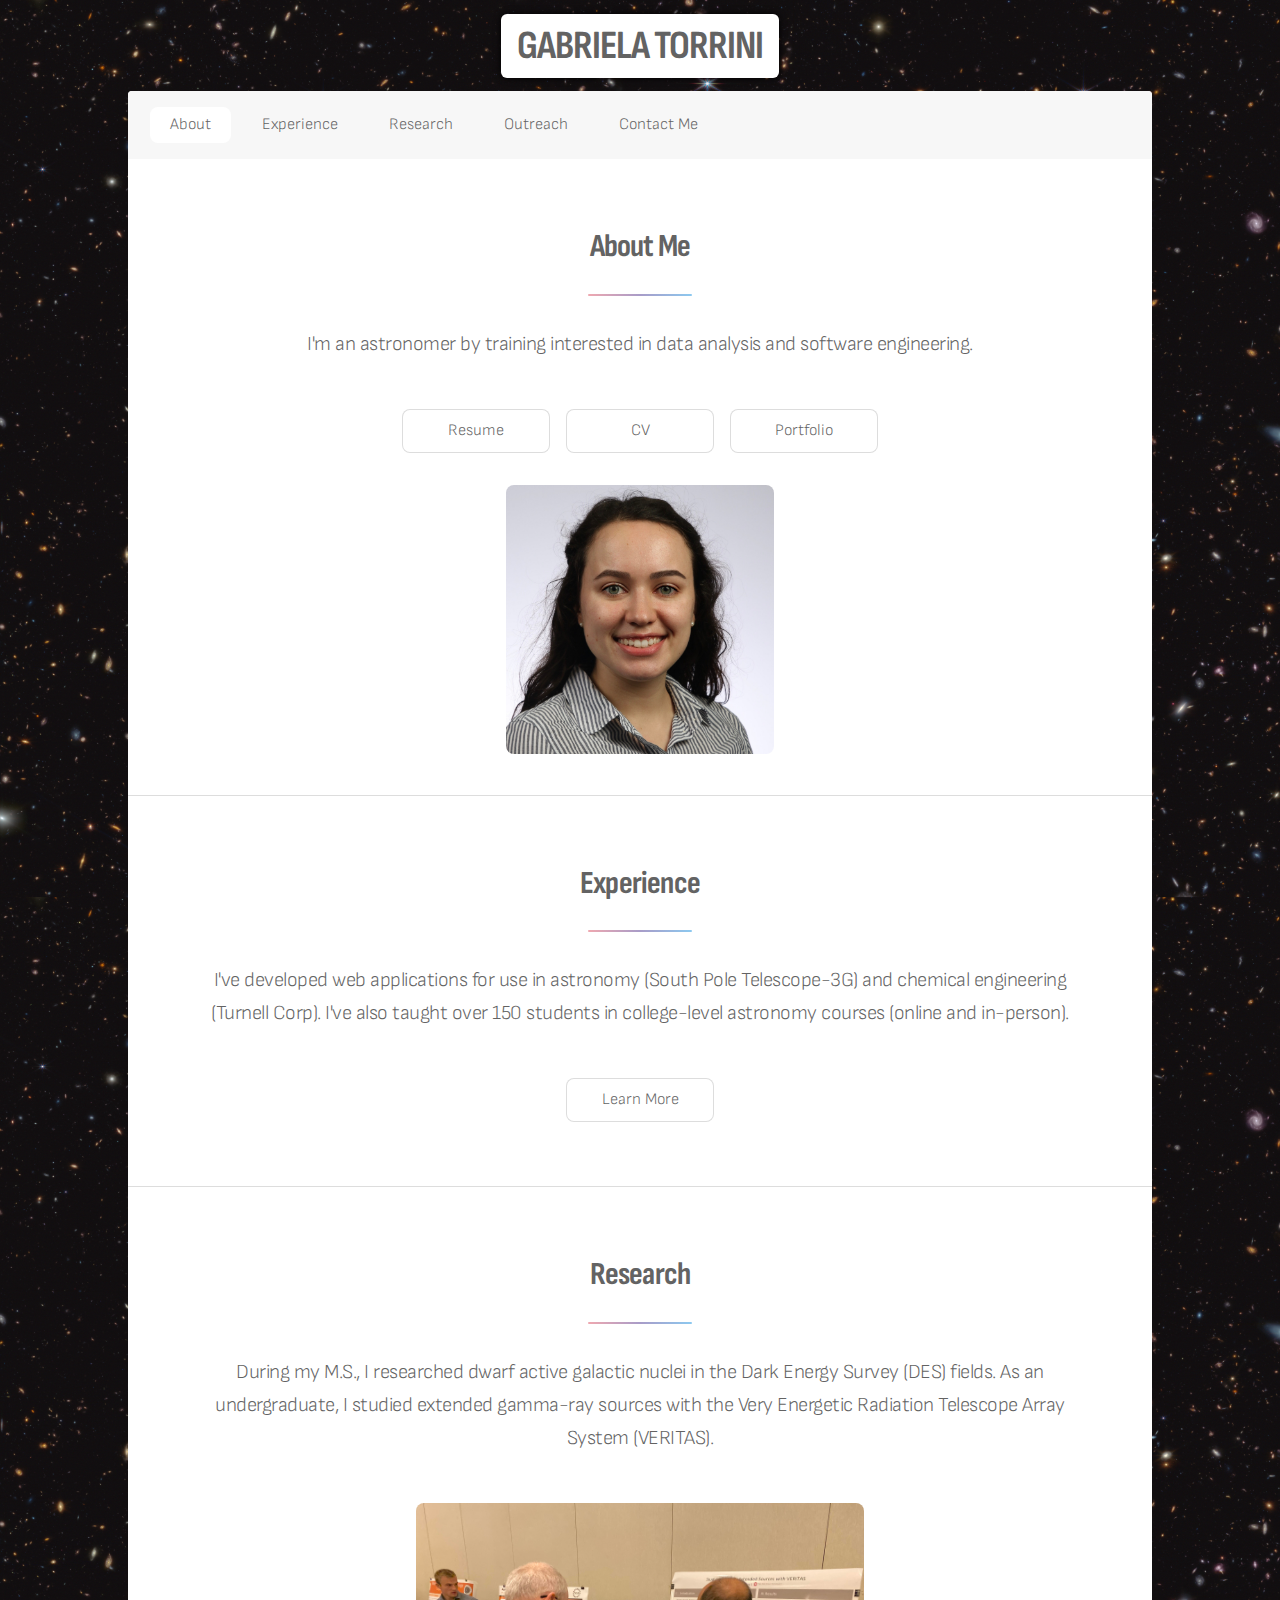
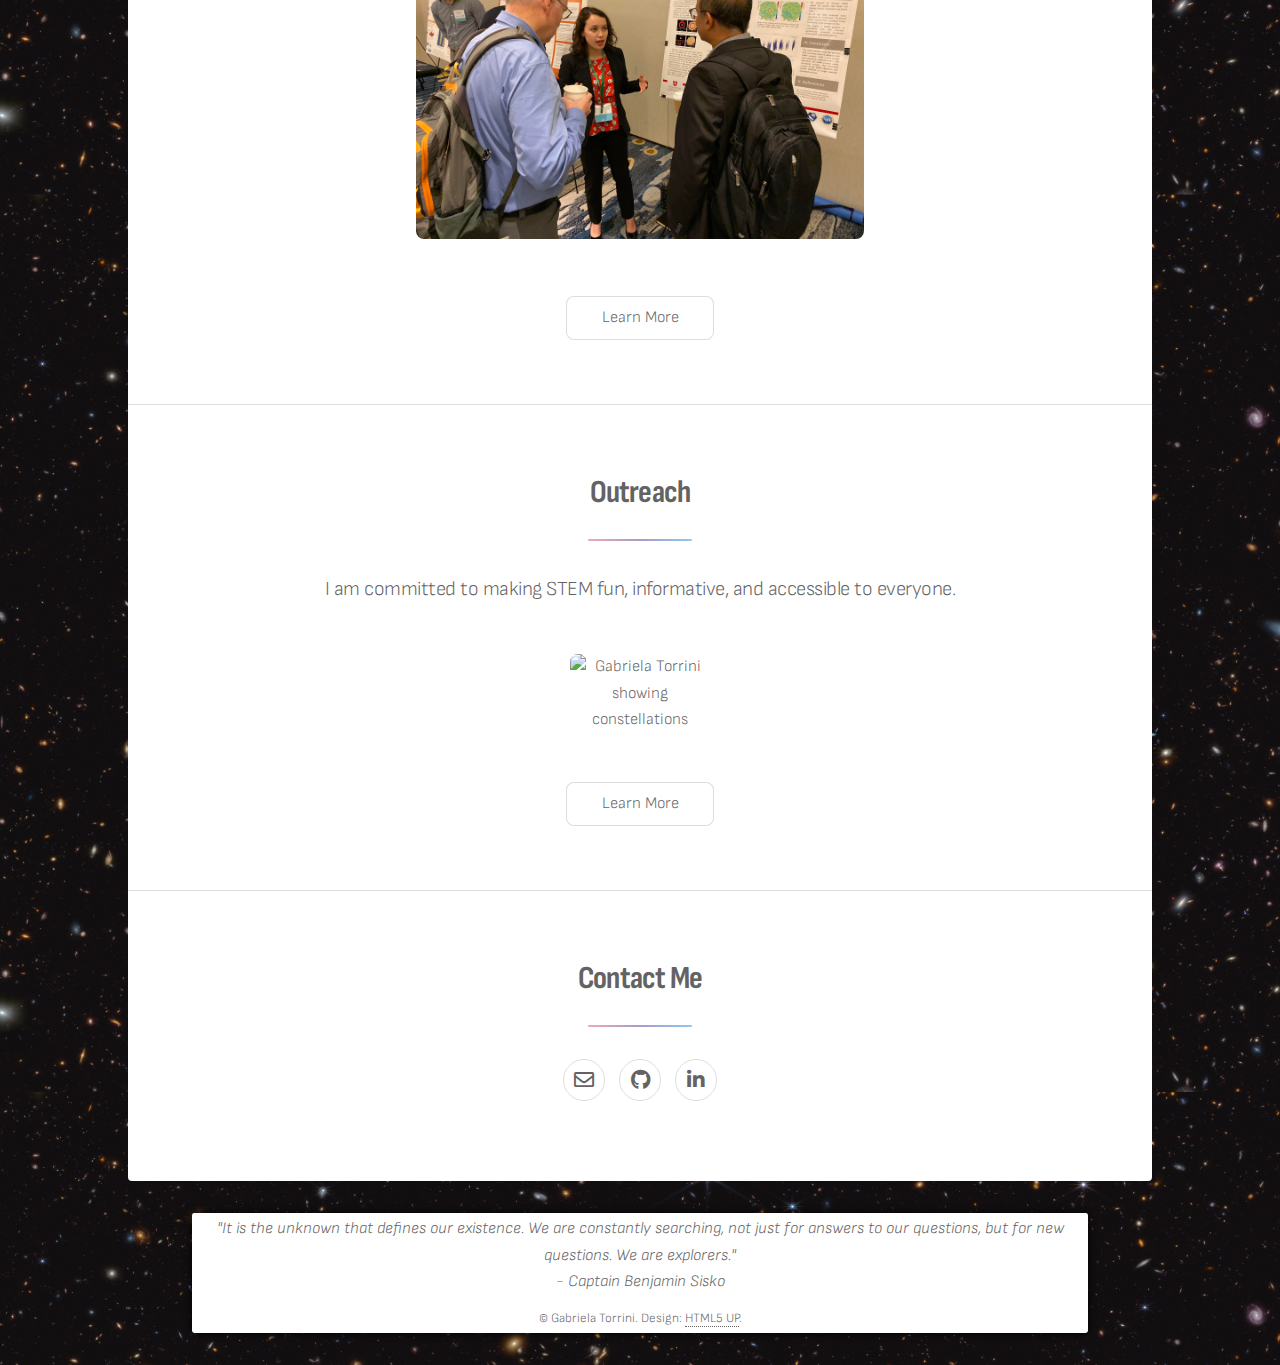
==== index.html @ bab96724 "Fixed page titles" ====
<!DOCTYPE HTML>
<!--
	Stellar by HTML5 UP
	html5up.net | @ajlkn
	Free for personal and commercial use under the CCA 3.0 license (html5up.net/license)
-->
<html>
	<head>
		<title>Gabriela Torrini | Personal Website</title>
		<meta charset="utf-8" />
		<meta lang="en-us" />
		<meta name="viewport" content="width=device-width, initial-scale=1, user-scalable=no" />
		<meta name="description" content="Gabriela Torrini is an astronomer and software developer." />
		<meta property="og:title" content="Gabriela Torrini | Personal Website" />
		<meta property="og:image" content="assets/images/jwst-dfs.png" />
		<meta property="og:description" content="Astronomy & Software Development" />
		<link rel="stylesheet" href="assets/css/main.css" />
		<noscript><link rel="stylesheet" href="assets/css/noscript.css" /></noscript>
		<script src="ResponsiveMenu.js" defer></script>
	</head>
	<body class="is-preload">

		<!-- Wrapper -->
			<div id="wrapper">

				<!-- Header -->
					<header id="header">
						<h1 class="contrast-text"><span class="contrast-box">GABRIELA TORRINI</span></h1>
					</header>

				<!-- Nav -->
					<nav id="nav">
						<ul class="topnav">
							<li><a href="#about" class="active">About</a></li>
							<li><a href="#experience">Experience</a></li>
							<li><a href="#research">Research</a></li>
							<li><a href="#outreach">Outreach</a></li>
							<li><a href="#contact">Contact Me</a></li>
							<li class="icon"><a id="menu-link" href="javascript:void(0);" class="fa fa-bars"></a></li>
						</ul>
					</nav>

				<!-- Main -->
					<div id="main">

						<!-- About -->
							<section id="about" class="main special">
								<!--<div class="spotlight">
									<div class="content">-->
										<header class="major">
											<h2>About Me</h2>
											<p>I'm an astronomer by training interested in data analysis and software engineering.</p>
										</header>
									<!--</div>
								</div>-->
										<ul class="actions special">
											<li><a href="Torrini_Resume.pdf" class="button">Resume</a></li>
											<li><a href="Torrini_CV.pdf" class="button">CV</a></li>
											<li><a href="https://github.com/gtorrini/portfolio" class="button">Portfolio</a></li>
										</ul>
										<span class="image"><img src="images/profile.jpg" style="max-width:30%; height:auto; margin:auto;" alt="Gabriela Torrini headshot" /></span>
							</section>

						<!-- Experience Section -->
							<section id="experience" class="main special">
								<header class="major">
									<h2>Experience</h2>
									<p>I've developed web applications for use in astronomy (South Pole Telescope-3G) and chemical engineering (Turnell Corp). I've also taught over 150 students in college-level astronomy courses (online and in-person). </p>
								</header>
								<footer class="major">
									<ul class="actions special">
										<li><a href="experience.html" class="button">Learn More</a></li>
									</ul>
								</footer>
							</section>

						<!-- Research Section -->
							<section id="research" class="main special">
								<header class="major">
									<h2>Research</h2>
									<p> During my M.S., I researched dwarf active galactic nuclei in the Dark Energy Survey (DES) fields. As an undergraduate, I studied extended gamma-ray sources with the Very Energetic Radiation Telescope Array System (VERITAS).  </p>
								</header>
								<span class="image"><img src="images/cur-talking.jpg" style="max-width:50%; height:auto; margin:auto;" alt="Gabriela Torrini presenting research" /></span>
								<footer class="major">
									<ul class="actions special">
										<li><a href="research.html" class="button">Learn More</a></li>
									</ul>
								</footer>
							</section>

						<!-- Outreach -->
							<section id="outreach" class="main special">
								<header class="major">
									<h2>Outreach</h2>
									<p>I am committed to making STEM fun, informative, and accessible to everyone.</p>
								</header>
								<span class="image"><img src="images/astro-society.jpg" style="max-width:50%; height:auto; margin:auto;" alt="Gabriela Torrini showing constellations" /></span>
								<footer class="major">
									<ul class="actions special">
										<li><a href="outreach.html" class="button">Learn More</a></li>
									</ul>
								</footer>
							</section>

						<!-- Contact -->
							<section id="contact" class="main special">
								<header class="major">
									<h2>Contact Me</h2>
									<ul class="icons">
										<li><a href="mailto:gabriela.torrini@outlook.com" class="icon fa-regular fa-envelope alt"></a></li>
										<li><a href="https://github.com/gtorrini" class="icon brands fa-github alt"><span class="label">GitHub</span></a></li>
										<li><a href="https://www.linkedin.com/in/gabriela-torrini-9a2ab7235/" class="icon brands fa-linkedin-in alt"><span class="label">LinkedIn</span></a></li>
									</ul>
								</header>
							</section>

					</div>

				<!-- Footer -->
					<footer id="footer">
						<div class="align-center contrast-box">
							<p class="contrast-text"><i>"It is the unknown that defines our existence. We are constantly searching, not just for answers to our questions, but for new questions. We are explorers." <br /> - Captain Benjamin Sisko</i></p>
							<p class="copyright contrast-text">&copy; Gabriela Torrini. Design: <a href="https://html5up.net">HTML5 UP</a>.</p>
						</div>
					</footer>

			</div>

		<!-- Scripts -->
			<script src="assets/js/jquery.min.js"></script>
			<script src="assets/js/jquery.scrollex.min.js"></script>
			<script src="assets/js/jquery.scrolly.min.js"></script>
			<script src="assets/js/browser.min.js"></script>
			<script src="assets/js/breakpoints.min.js"></script>
			<script src="assets/js/util.js"></script>
			<script src="assets/js/main.js"></script>

	</body>
</html>
---- assets/css/main.css ----
@import url(fontawesome-all.min.css);
@import 'https://fonts.googleapis.com/css?family=Sofia+Sans:300,400';
@import 'https://fonts.googleapis.com/css?family=Sofia+Sans+Condensed:300,400';
/*
	Stellar by HTML5 UP
	html5up.net | @ajlkn
	Free for personal and commercial use under the CCA 3.0 license (html5up.net/license)
*/
html, body, div, span, applet, object, iframe, h1, h2, h3, h4, h5, h6, p, blockquote, pre, a, abbr, acronym, address, big, cite, code, del, dfn, em, img, ins, kbd, q, s, samp, small, strike, strong, sub, sup, tt, var, b, u, i, center, dl, dt, dd, ol, ul, li, fieldset, form, label, legend, table, caption, tbody, tfoot, thead, tr, th, td, article, aside, canvas, details, embed, figure, figcaption, footer, header, hgroup, menu, nav, output, ruby, section, summary, time, mark, audio, video {
	margin: 0;
	padding: 0;
	border: 0;
	font-size: 100%;
	font: inherit;
	vertical-align: baseline;}

article, aside, details, figcaption, figure,
footer, header, hgroup, menu, nav, section {
	display: block;}

body {
	line-height: 1;
}

html, body {
	height: 100%;
	display: flex;
	flex-direction: column;
}

footer {
	display: flex;
	flex-direction: column;
	flex-grow: 2;
	justify-content: flex-end;
}

ol, ul {
	list-style: none;
}

blockquote, q {
	quotes: none;
}

	blockquote:before, blockquote:after, q:before, q:after {
		content: '';
		content: none;
	}

table {
	border-collapse: collapse;
	border-spacing: 0;
}

body {
	-webkit-text-size-adjust: none;
}

br {
	display: block !important;
}

mark {
	background-color: transparent;
	color: inherit;
}

input::-moz-focus-inner {
	border: 0;
	padding: 0;
}

input, select, textarea {
	-moz-appearance: none;
	-webkit-appearance: none;
	-ms-appearance: none;
	appearance: none;
}

/* Basic */

	@-ms-viewport {
		width: device-width;
	}

	body {
		-ms-overflow-style: scrollbar;
	}

	@media screen and (max-width: 480px) {

		html, body {
			min-width: 320px;
		}

	}

	html {
		box-sizing: border-box;
	}

	*, *:before, *:after {
		box-sizing: inherit;
	}

body {
	/*		background-color: #935d8c;*/
	/*		background-image: url("images/overlay.png"), -moz-linear-gradient(45deg, #e37682 15%, #5f4d93 85%);
		background-image: url("images/overlay.png"), -webkit-linear-gradient(45deg, #e37682 15%, #5f4d93 85%);
		background-image: url("images/overlay.png"), -ms-linear-gradient(45deg, #e37682 15%, #5f4d93 85%);
		background-image: url("images/overlay.png"), linear-gradient(45deg, #e37682 15%, #5f4d93 85%);*/
/*	background-image: url("https://stsci-opo.org/STScI-01H1Q2DKR7FRQAMDGBGCDAMSPX.png");*/
	background-image: url("images/jwst-dfs.png");
	background-size: 100%;
}

		body.is-preload *, body.is-preload *:before, body.is-preload *:after {
			-moz-animation: none !important;
			-webkit-animation: none !important;
			-ms-animation: none !important;
			animation: none !important;
			-moz-transition: none !important;
			-webkit-transition: none !important;
			-ms-transition: none !important;
			transition: none !important;
		}

/* Type */

	body {
		background-color: #000000;
		color: rgba(255, 255, 255, 0.65);
	}

	body, input, select, textarea {
		font-family: "Sofia Sans", Helvetica, sans-serif;
		font-size: 17pt;
		font-weight: 300;
		line-height: 1.65;
	}

	figcaption {
		font-size: 14pt;
	}

		@media screen and (max-width: 1680px) {

			body, input, select, textarea {
				font-size: 14pt;
			}

			figcaption {
				font-size: 11pt;
			}

		}

		@media screen and (max-width: 1280px) {

			body, input, select, textarea {
				font-size: 12pt;
			}

			figcaption {
				font-size: 9pt;
			}

		}

		@media screen and (max-width: 360px) {

			body, input, select, textarea {
				font-size: 11pt;
			}

			figcaption {
				font-size: 8pt;
			}
		}

	a {
		-moz-transition: color 0.2s ease, border-bottom 0.2s ease;
		-webkit-transition: color 0.2s ease, border-bottom 0.2s ease;
		-ms-transition: color 0.2s ease, border-bottom 0.2s ease;
		transition: color 0.2s ease, border-bottom 0.2s ease;
		text-decoration: none;
		border-bottom: dotted 1px;
		color: inherit;
	}

		a:hover {
			border-bottom-color: transparent;
		}

	strong, b {
		font-weight: 400;
	}

	em, i {
		font-style: italic;
	}

	p {
		margin: 0 0 2em 0;
	}

		p.blurb {
			text-align: justify;
		}

		p.content {
			-moz-columns: 20em 2;
			-webkit-columns: 20em 2;
			-ms-columns: 20em 2;
			columns: 20em 2;
			-moz-column-gap: 2em;
			-webkit-column-gap: 2em;
			-ms-column-gap: 2em;
			column-gap: 2em;
			text-align: justify;
		}

	h1, h2, h3, h4, h5, h6 {
		font-weight: bold;
		line-height: 1.5;
		margin: 0 0 0.7em 0;
		letter-spacing: -0.025em;
		font-family: 'Sofia Sans Condensed', Helvetica, sans-serif;
	}

		h1 a, h2 a, h3 a, h4 a, h5 a, h6 a {
			color: inherit;
			text-decoration: none;
		}

	h1 {
		font-size: 2.5em;
		line-height: 1.2;
	}

	h2 {
		font-size: 1.5em;
	}

	h3 {
		font-size: 1.25em;
	}

	h4 {
		font-size: 1.1em;
	}

	h5 {
		font-size: 0.9em;
	}

	h6 {
		font-size: 0.7em;
	}

	@media screen and (max-width: 736px) {

		h1 {
			font-size: 2em;
		}

	}

	sub {
		font-size: 0.8em;
		position: relative;
		top: 0.5em;
	}

	sup {
		font-size: 0.8em;
		position: relative;
		top: -0.5em;
	}

	blockquote {
		border-left: solid 4px;
		font-style: italic;
		margin: 0 0 2em 0;
		padding: 0.5em 0 0.5em 2em;
	}

	code {
		border-radius: 8px;
		border: solid 1px;
		font-family: "Courier New", monospace;
		font-size: 0.9em;
		margin: 0 0.25em;
		padding: 0.25em 0.65em;
	}

	pre {
		-webkit-overflow-scrolling: touch;
		font-family: "Courier New", monospace;
		font-size: 0.9em;
		margin: 0 0 2em 0;
	}

		pre code {
			display: block;
			line-height: 1.75;
			padding: 1em 1.5em;
			overflow-x: auto;
		}

	hr {
		border: 0;
		border-bottom: solid 1px;
		margin: 2em 0;
	}

		hr.major {
			margin: 3em 0;
		}

	.align-left {
		text-align: left;
	}

	.align-center {
		text-align: center;
	}

	.align-right {
		text-align: right;
	}

	input, select, textarea {
		color: #ffffff;
	}

	a:hover {
		color: black;
	}

	strong, b {
		color: #ffffff;
	}

/*	h1, h2, h3, h4, h5, h6 {
		color: #ffffff;
	}*/

	blockquote {
		border-left-color: rgba(255, 255, 255, 0.35);
	}

	code {
		background: rgba(255, 255, 255, 0.075);
		border-color: rgba(255, 255, 255, 0.35);
	}

	hr {
		border-bottom-color: rgba(255, 255, 255, 0.35);
	}

.contrast-text {
/*	font-weight: bolder;*/
	color: #636363;
	margin: 0;
}

.contrast-box {
	background-color: #FFFFFF;
	box-shadow: 0px 0px 7px black;
	box-sizing: border-box;
	border-radius: 0.15em;
	padding-left: 0.4em;
	padding-top: 0.2em;
	padding-right: 0.4em;
	padding-bottom: 0.2em;
}

/* Row */

	.row {
		display: flex;
		flex-wrap: wrap;
		box-sizing: border-box;
		align-items: stretch;
	}

		.row > * {
			box-sizing: border-box;
		}

		.row.gtr-uniform > * > :last-child {
			margin-bottom: 0;
		}

		.row.aln-left {
			justify-content: flex-start;
		}

		.row.aln-center {
			justify-content: center;
		}

		.row.aln-right {
			justify-content: flex-end;
		}

		.row.aln-top {
			align-items: flex-start;
		}

		.row.aln-middle {
			align-items: center;
		}

		.row.aln-bottom {
			align-items: flex-end;
		}

		.row > .imp {
			order: -1;
		}

		.row > .col-1 {
			width: 8.33333%;
		}

		.row > .off-1 {
			margin-left: 8.33333%;
		}

		.row > .col-2 {
			width: 16.66667%;
		}

		.row > .off-2 {
			margin-left: 16.66667%;
		}

		.row > .col-3 {
			width: 25%;
		}

		.row > .off-3 {
			margin-left: 25%;
		}

		.row > .col-4 {
			width: 33.33333%;
		}

		.row > .off-4 {
			margin-left: 33.33333%;
		}

		.row > .col-5 {
			width: 41.66667%;
		}

		.row > .off-5 {
			margin-left: 41.66667%;
		}

		.row > .col-6 {
			width: 50%;
		}

		.row > .off-6 {
			margin-left: 50%;
		}

		.row > .col-7 {
			width: 58.33333%;
		}

		.row > .off-7 {
			margin-left: 58.33333%;
		}

		.row > .col-8 {
			width: 66.66667%;
		}

		.row > .off-8 {
			margin-left: 66.66667%;
		}

		.row > .col-9 {
			width: 75%;
		}

		.row > .off-9 {
			margin-left: 75%;
		}

		.row > .col-10 {
			width: 83.33333%;
		}

		.row > .off-10 {
			margin-left: 83.33333%;
		}

		.row > .col-11 {
			width: 91.66667%;
		}

		.row > .off-11 {
			margin-left: 91.66667%;
		}

		.row > .col-12 {
			width: 100%;
		}

		.row > .off-12 {
			margin-left: 100%;
		}

		.row.gtr-0 {
			margin-top: 0;
			margin-left: 0em;
		}

			.row.gtr-0 > * {
				padding: 0 0 0 0em;
			}

			.row.gtr-0.gtr-uniform {
				margin-top: 0em;
			}

				.row.gtr-0.gtr-uniform > * {
					padding-top: 0em;
				}

		.row.gtr-25 {
			margin-top: 0;
			margin-left: -0.375em;
		}

			.row.gtr-25 > * {
				padding: 0 0 0 0.375em;
			}

			.row.gtr-25.gtr-uniform {
				margin-top: -0.375em;
			}

				.row.gtr-25.gtr-uniform > * {
					padding-top: 0.375em;
				}

		.row.gtr-50 {
			margin-top: 0;
			margin-left: -0.75em;
		}

			.row.gtr-50 > * {
				padding: 0 0 0 0.75em;
			}

			.row.gtr-50.gtr-uniform {
				margin-top: -0.75em;
			}

				.row.gtr-50.gtr-uniform > * {
					padding-top: 0.75em;
				}

		.row {
			margin-top: 0;
			margin-left: -1.5em;
		}

			.row > * {
				padding: 0 0 0 1.5em;
			}

			.row.gtr-uniform {
				margin-top: -1.5em;
			}

				.row.gtr-uniform > * {
					padding-top: 1.5em;
				}

		.row.gtr-150 {
			margin-top: 0;
			margin-left: -2.25em;
		}

			.row.gtr-150 > * {
				padding: 0 0 0 2.25em;
			}

			.row.gtr-150.gtr-uniform {
				margin-top: -2.25em;
			}

				.row.gtr-150.gtr-uniform > * {
					padding-top: 2.25em;
				}

		.row.gtr-200 {
			margin-top: 0;
			margin-left: -3em;
		}

			.row.gtr-200 > * {
				padding: 0 0 0 3em;
			}

			.row.gtr-200.gtr-uniform {
				margin-top: -3em;
			}

				.row.gtr-200.gtr-uniform > * {
					padding-top: 3em;
				}

		@media screen and (max-width: 1680px) {

			.row {
				display: flex;
				flex-wrap: wrap;
				box-sizing: border-box;
				align-items: stretch;
			}

				.row > * {
					box-sizing: border-box;
				}

				.row.gtr-uniform > * > :last-child {
					margin-bottom: 0;
				}

				.row.aln-left {
					justify-content: flex-start;
				}

				.row.aln-center {
					justify-content: center;
				}

				.row.aln-right {
					justify-content: flex-end;
				}

				.row.aln-top {
					align-items: flex-start;
				}

				.row.aln-middle {
					align-items: center;
				}

				.row.aln-bottom {
					align-items: flex-end;
				}

				.row > .imp-xlarge {
					order: -1;
				}

				.row > .col-1-xlarge {
					width: 8.33333%;
				}

				.row > .off-1-xlarge {
					margin-left: 8.33333%;
				}

				.row > .col-2-xlarge {
					width: 16.66667%;
				}

				.row > .off-2-xlarge {
					margin-left: 16.66667%;
				}

				.row > .col-3-xlarge {
					width: 25%;
				}

				.row > .off-3-xlarge {
					margin-left: 25%;
				}

				.row > .col-4-xlarge {
					width: 33.33333%;
				}

				.row > .off-4-xlarge {
					margin-left: 33.33333%;
				}

				.row > .col-5-xlarge {
					width: 41.66667%;
				}

				.row > .off-5-xlarge {
					margin-left: 41.66667%;
				}

				.row > .col-6-xlarge {
					width: 50%;
				}

				.row > .off-6-xlarge {
					margin-left: 50%;
				}

				.row > .col-7-xlarge {
					width: 58.33333%;
				}

				.row > .off-7-xlarge {
					margin-left: 58.33333%;
				}

				.row > .col-8-xlarge {
					width: 66.66667%;
				}

				.row > .off-8-xlarge {
					margin-left: 66.66667%;
				}

				.row > .col-9-xlarge {
					width: 75%;
				}

				.row > .off-9-xlarge {
					margin-left: 75%;
				}

				.row > .col-10-xlarge {
					width: 83.33333%;
				}

				.row > .off-10-xlarge {
					margin-left: 83.33333%;
				}

				.row > .col-11-xlarge {
					width: 91.66667%;
				}

				.row > .off-11-xlarge {
					margin-left: 91.66667%;
				}

				.row > .col-12-xlarge {
					width: 100%;
				}

				.row > .off-12-xlarge {
					margin-left: 100%;
				}

				.row.gtr-0 {
					margin-top: 0;
					margin-left: 0em;
				}

					.row.gtr-0 > * {
						padding: 0 0 0 0em;
					}

					.row.gtr-0.gtr-uniform {
						margin-top: 0em;
					}

						.row.gtr-0.gtr-uniform > * {
							padding-top: 0em;
						}

				.row.gtr-25 {
					margin-top: 0;
					margin-left: -0.375em;
				}

					.row.gtr-25 > * {
						padding: 0 0 0 0.375em;
					}

					.row.gtr-25.gtr-uniform {
						margin-top: -0.375em;
					}

						.row.gtr-25.gtr-uniform > * {
							padding-top: 0.375em;
						}

				.row.gtr-50 {
					margin-top: 0;
					margin-left: -0.75em;
				}

					.row.gtr-50 > * {
						padding: 0 0 0 0.75em;
					}

					.row.gtr-50.gtr-uniform {
						margin-top: -0.75em;
					}

						.row.gtr-50.gtr-uniform > * {
							padding-top: 0.75em;
						}

				.row {
					margin-top: 0;
					margin-left: -1.5em;
				}

					.row > * {
						padding: 0 0 0 1.5em;
					}

					.row.gtr-uniform {
						margin-top: -1.5em;
					}

						.row.gtr-uniform > * {
							padding-top: 1.5em;
						}

				.row.gtr-150 {
					margin-top: 0;
					margin-left: -2.25em;
				}

					.row.gtr-150 > * {
						padding: 0 0 0 2.25em;
					}

					.row.gtr-150.gtr-uniform {
						margin-top: -2.25em;
					}

						.row.gtr-150.gtr-uniform > * {
							padding-top: 2.25em;
						}

				.row.gtr-200 {
					margin-top: 0;
					margin-left: -3em;
				}

					.row.gtr-200 > * {
						padding: 0 0 0 3em;
					}

					.row.gtr-200.gtr-uniform {
						margin-top: -3em;
					}

						.row.gtr-200.gtr-uniform > * {
							padding-top: 3em;
						}

		}

		@media screen and (max-width: 1280px) {

			.row {
				display: flex;
				flex-wrap: wrap;
				box-sizing: border-box;
				align-items: stretch;
			}

				.row > * {
					box-sizing: border-box;
				}

				.row.gtr-uniform > * > :last-child {
					margin-bottom: 0;
				}

				.row.aln-left {
					justify-content: flex-start;
				}

				.row.aln-center {
					justify-content: center;
				}

				.row.aln-right {
					justify-content: flex-end;
				}

				.row.aln-top {
					align-items: flex-start;
				}

				.row.aln-middle {
					align-items: center;
				}

				.row.aln-bottom {
					align-items: flex-end;
				}

				.row > .imp-large {
					order: -1;
				}

				.row > .col-1-large {
					width: 8.33333%;
				}

				.row > .off-1-large {
					margin-left: 8.33333%;
				}

				.row > .col-2-large {
					width: 16.66667%;
				}

				.row > .off-2-large {
					margin-left: 16.66667%;
				}

				.row > .col-3-large {
					width: 25%;
				}

				.row > .off-3-large {
					margin-left: 25%;
				}

				.row > .col-4-large {
					width: 33.33333%;
				}

				.row > .off-4-large {
					margin-left: 33.33333%;
				}

				.row > .col-5-large {
					width: 41.66667%;
				}

				.row > .off-5-large {
					margin-left: 41.66667%;
				}

				.row > .col-6-large {
					width: 50%;
				}

				.row > .off-6-large {
					margin-left: 50%;
				}

				.row > .col-7-large {
					width: 58.33333%;
				}

				.row > .off-7-large {
					margin-left: 58.33333%;
				}

				.row > .col-8-large {
					width: 66.66667%;
				}

				.row > .off-8-large {
					margin-left: 66.66667%;
				}

				.row > .col-9-large {
					width: 75%;
				}

				.row > .off-9-large {
					margin-left: 75%;
				}

				.row > .col-10-large {
					width: 83.33333%;
				}

				.row > .off-10-large {
					margin-left: 83.33333%;
				}

				.row > .col-11-large {
					width: 91.66667%;
				}

				.row > .off-11-large {
					margin-left: 91.66667%;
				}

				.row > .col-12-large {
					width: 100%;
				}

				.row > .off-12-large {
					margin-left: 100%;
				}

				.row.gtr-0 {
					margin-top: 0;
					margin-left: 0em;
				}

					.row.gtr-0 > * {
						padding: 0 0 0 0em;
					}

					.row.gtr-0.gtr-uniform {
						margin-top: 0em;
					}

						.row.gtr-0.gtr-uniform > * {
							padding-top: 0em;
						}

				.row.gtr-25 {
					margin-top: 0;
					margin-left: -0.375em;
				}

					.row.gtr-25 > * {
						padding: 0 0 0 0.375em;
					}

					.row.gtr-25.gtr-uniform {
						margin-top: -0.375em;
					}

						.row.gtr-25.gtr-uniform > * {
							padding-top: 0.375em;
						}

				.row.gtr-50 {
					margin-top: 0;
					margin-left: -0.75em;
				}

					.row.gtr-50 > * {
						padding: 0 0 0 0.75em;
					}

					.row.gtr-50.gtr-uniform {
						margin-top: -0.75em;
					}

						.row.gtr-50.gtr-uniform > * {
							padding-top: 0.75em;
						}

				.row {
					margin-top: 0;
					margin-left: -1.5em;
				}

					.row > * {
						padding: 0 0 0 1.5em;
					}

					.row.gtr-uniform {
						margin-top: -1.5em;
					}

						.row.gtr-uniform > * {
							padding-top: 1.5em;
						}

				.row.gtr-150 {
					margin-top: 0;
					margin-left: -2.25em;
				}

					.row.gtr-150 > * {
						padding: 0 0 0 2.25em;
					}

					.row.gtr-150.gtr-uniform {
						margin-top: -2.25em;
					}

						.row.gtr-150.gtr-uniform > * {
							padding-top: 2.25em;
						}

				.row.gtr-200 {
					margin-top: 0;
					margin-left: -3em;
				}

					.row.gtr-200 > * {
						padding: 0 0 0 3em;
					}

					.row.gtr-200.gtr-uniform {
						margin-top: -3em;
					}

						.row.gtr-200.gtr-uniform > * {
							padding-top: 3em;
						}

		}

		@media screen and (max-width: 980px) {

			.row {
				display: flex;
				flex-wrap: wrap;
				box-sizing: border-box;
				align-items: stretch;
			}

				.row > * {
					box-sizing: border-box;
				}

				.row.gtr-uniform > * > :last-child {
					margin-bottom: 0;
				}

				.row.aln-left {
					justify-content: flex-start;
				}

				.row.aln-center {
					justify-content: center;
				}

				.row.aln-right {
					justify-content: flex-end;
				}

				.row.aln-top {
					align-items: flex-start;
				}

				.row.aln-middle {
					align-items: center;
				}

				.row.aln-bottom {
					align-items: flex-end;
				}

				.row > .imp-medium {
					order: -1;
				}

				.row > .col-1-medium {
					width: 8.33333%;
				}

				.row > .off-1-medium {
					margin-left: 8.33333%;
				}

				.row > .col-2-medium {
					width: 16.66667%;
				}

				.row > .off-2-medium {
					margin-left: 16.66667%;
				}

				.row > .col-3-medium {
					width: 25%;
				}

				.row > .off-3-medium {
					margin-left: 25%;
				}

				.row > .col-4-medium {
					width: 33.33333%;
				}

				.row > .off-4-medium {
					margin-left: 33.33333%;
				}

				.row > .col-5-medium {
					width: 41.66667%;
				}

				.row > .off-5-medium {
					margin-left: 41.66667%;
				}

				.row > .col-6-medium {
					width: 50%;
				}

				.row > .off-6-medium {
					margin-left: 50%;
				}

				.row > .col-7-medium {
					width: 58.33333%;
				}

				.row > .off-7-medium {
					margin-left: 58.33333%;
				}

				.row > .col-8-medium {
					width: 66.66667%;
				}

				.row > .off-8-medium {
					margin-left: 66.66667%;
				}

				.row > .col-9-medium {
					width: 75%;
				}

				.row > .off-9-medium {
					margin-left: 75%;
				}

				.row > .col-10-medium {
					width: 83.33333%;
				}

				.row > .off-10-medium {
					margin-left: 83.33333%;
				}

				.row > .col-11-medium {
					width: 91.66667%;
				}

				.row > .off-11-medium {
					margin-left: 91.66667%;
				}

				.row > .col-12-medium {
					width: 100%;
				}

				.row > .off-12-medium {
					margin-left: 100%;
				}

				.row.gtr-0 {
					margin-top: 0;
					margin-left: 0em;
				}

					.row.gtr-0 > * {
						padding: 0 0 0 0em;
					}

					.row.gtr-0.gtr-uniform {
						margin-top: 0em;
					}

						.row.gtr-0.gtr-uniform > * {
							padding-top: 0em;
						}

				.row.gtr-25 {
					margin-top: 0;
					margin-left: -0.375em;
				}

					.row.gtr-25 > * {
						padding: 0 0 0 0.375em;
					}

					.row.gtr-25.gtr-uniform {
						margin-top: -0.375em;
					}

						.row.gtr-25.gtr-uniform > * {
							padding-top: 0.375em;
						}

				.row.gtr-50 {
					margin-top: 0;
					margin-left: -0.75em;
				}

					.row.gtr-50 > * {
						padding: 0 0 0 0.75em;
					}

					.row.gtr-50.gtr-uniform {
						margin-top: -0.75em;
					}

						.row.gtr-50.gtr-uniform > * {
							padding-top: 0.75em;
						}

				.row {
					margin-top: 0;
					margin-left: -1.5em;
				}

					.row > * {
						padding: 0 0 0 1.5em;
					}

					.row.gtr-uniform {
						margin-top: -1.5em;
					}

						.row.gtr-uniform > * {
							padding-top: 1.5em;
						}

				.row.gtr-150 {
					margin-top: 0;
					margin-left: -2.25em;
				}

					.row.gtr-150 > * {
						padding: 0 0 0 2.25em;
					}

					.row.gtr-150.gtr-uniform {
						margin-top: -2.25em;
					}

						.row.gtr-150.gtr-uniform > * {
							padding-top: 2.25em;
						}

				.row.gtr-200 {
					margin-top: 0;
					margin-left: -3em;
				}

					.row.gtr-200 > * {
						padding: 0 0 0 3em;
					}

					.row.gtr-200.gtr-uniform {
						margin-top: -3em;
					}

						.row.gtr-200.gtr-uniform > * {
							padding-top: 3em;
						}

		}

		@media screen and (max-width: 736px) {

			.row {
				display: flex;
				flex-wrap: wrap;
				box-sizing: border-box;
				align-items: stretch;
			}

				.row > * {
					box-sizing: border-box;
				}

				.row.gtr-uniform > * > :last-child {
					margin-bottom: 0;
				}

				.row.aln-left {
					justify-content: flex-start;
				}

				.row.aln-center {
					justify-content: center;
				}

				.row.aln-right {
					justify-content: flex-end;
				}

				.row.aln-top {
					align-items: flex-start;
				}

				.row.aln-middle {
					align-items: center;
				}

				.row.aln-bottom {
					align-items: flex-end;
				}

				.row > .imp-small {
					order: -1;
				}

				.row > .col-1-small {
					width: 8.33333%;
				}

				.row > .off-1-small {
					margin-left: 8.33333%;
				}

				.row > .col-2-small {
					width: 16.66667%;
				}

				.row > .off-2-small {
					margin-left: 16.66667%;
				}

				.row > .col-3-small {
					width: 25%;
				}

				.row > .off-3-small {
					margin-left: 25%;
				}

				.row > .col-4-small {
					width: 33.33333%;
				}

				.row > .off-4-small {
					margin-left: 33.33333%;
				}

				.row > .col-5-small {
					width: 41.66667%;
				}

				.row > .off-5-small {
					margin-left: 41.66667%;
				}

				.row > .col-6-small {
					width: 50%;
				}

				.row > .off-6-small {
					margin-left: 50%;
				}

				.row > .col-7-small {
					width: 58.33333%;
				}

				.row > .off-7-small {
					margin-left: 58.33333%;
				}

				.row > .col-8-small {
					width: 66.66667%;
				}

				.row > .off-8-small {
					margin-left: 66.66667%;
				}

				.row > .col-9-small {
					width: 75%;
				}

				.row > .off-9-small {
					margin-left: 75%;
				}

				.row > .col-10-small {
					width: 83.33333%;
				}

				.row > .off-10-small {
					margin-left: 83.33333%;
				}

				.row > .col-11-small {
					width: 91.66667%;
				}

				.row > .off-11-small {
					margin-left: 91.66667%;
				}

				.row > .col-12-small {
					width: 100%;
				}

				.row > .off-12-small {
					margin-left: 100%;
				}

				.row.gtr-0 {
					margin-top: 0;
					margin-left: 0em;
				}

					.row.gtr-0 > * {
						padding: 0 0 0 0em;
					}

					.row.gtr-0.gtr-uniform {
						margin-top: 0em;
					}

						.row.gtr-0.gtr-uniform > * {
							padding-top: 0em;
						}

				.row.gtr-25 {
					margin-top: 0;
					margin-left: -0.25em;
				}

					.row.gtr-25 > * {
						padding: 0 0 0 0.25em;
					}

					.row.gtr-25.gtr-uniform {
						margin-top: -0.25em;
					}

						.row.gtr-25.gtr-uniform > * {
							padding-top: 0.25em;
						}

				.row.gtr-50 {
					margin-top: 0;
					margin-left: -0.5em;
				}

					.row.gtr-50 > * {
						padding: 0 0 0 0.5em;
					}

					.row.gtr-50.gtr-uniform {
						margin-top: -0.5em;
					}

						.row.gtr-50.gtr-uniform > * {
							padding-top: 0.5em;
						}

				.row {
					margin-top: 0;
					margin-left: -1em;
				}

					.row > * {
						padding: 0 0 0 1em;
					}

					.row.gtr-uniform {
						margin-top: -1em;
					}

						.row.gtr-uniform > * {
							padding-top: 1em;
						}

				.row.gtr-150 {
					margin-top: 0;
					margin-left: -1.5em;
				}

					.row.gtr-150 > * {
						padding: 0 0 0 1.5em;
					}

					.row.gtr-150.gtr-uniform {
						margin-top: -1.5em;
					}

						.row.gtr-150.gtr-uniform > * {
							padding-top: 1.5em;
						}

				.row.gtr-200 {
					margin-top: 0;
					margin-left: -2em;
				}

					.row.gtr-200 > * {
						padding: 0 0 0 2em;
					}

					.row.gtr-200.gtr-uniform {
						margin-top: -2em;
					}

						.row.gtr-200.gtr-uniform > * {
							padding-top: 2em;
						}

		}

		@media screen and (max-width: 480px) {

			.row {
				display: flex;
				flex-wrap: wrap;
				box-sizing: border-box;
				align-items: stretch;
			}

				.row > * {
					box-sizing: border-box;
				}

				.row.gtr-uniform > * > :last-child {
					margin-bottom: 0;
				}

				.row.aln-left {
					justify-content: flex-start;
				}

				.row.aln-center {
					justify-content: center;
				}

				.row.aln-right {
					justify-content: flex-end;
				}

				.row.aln-top {
					align-items: flex-start;
				}

				.row.aln-middle {
					align-items: center;
				}

				.row.aln-bottom {
					align-items: flex-end;
				}

				.row > .imp-xsmall {
					order: -1;
				}

				.row > .col-1-xsmall {
					width: 8.33333%;
				}

				.row > .off-1-xsmall {
					margin-left: 8.33333%;
				}

				.row > .col-2-xsmall {
					width: 16.66667%;
				}

				.row > .off-2-xsmall {
					margin-left: 16.66667%;
				}

				.row > .col-3-xsmall {
					width: 25%;
				}

				.row > .off-3-xsmall {
					margin-left: 25%;
				}

				.row > .col-4-xsmall {
					width: 33.33333%;
				}

				.row > .off-4-xsmall {
					margin-left: 33.33333%;
				}

				.row > .col-5-xsmall {
					width: 41.66667%;
				}

				.row > .off-5-xsmall {
					margin-left: 41.66667%;
				}

				.row > .col-6-xsmall {
					width: 50%;
				}

				.row > .off-6-xsmall {
					margin-left: 50%;
				}

				.row > .col-7-xsmall {
					width: 58.33333%;
				}

				.row > .off-7-xsmall {
					margin-left: 58.33333%;
				}

				.row > .col-8-xsmall {
					width: 66.66667%;
				}

				.row > .off-8-xsmall {
					margin-left: 66.66667%;
				}

				.row > .col-9-xsmall {
					width: 75%;
				}

				.row > .off-9-xsmall {
					margin-left: 75%;
				}

				.row > .col-10-xsmall {
					width: 83.33333%;
				}

				.row > .off-10-xsmall {
					margin-left: 83.33333%;
				}

				.row > .col-11-xsmall {
					width: 91.66667%;
				}

				.row > .off-11-xsmall {
					margin-left: 91.66667%;
				}

				.row > .col-12-xsmall {
					width: 100%;
				}

				.row > .off-12-xsmall {
					margin-left: 100%;
				}

				.row.gtr-0 {
					margin-top: 0;
					margin-left: 0em;
				}

					.row.gtr-0 > * {
						padding: 0 0 0 0em;
					}

					.row.gtr-0.gtr-uniform {
						margin-top: 0em;
					}

						.row.gtr-0.gtr-uniform > * {
							padding-top: 0em;
						}

				.row.gtr-25 {
					margin-top: 0;
					margin-left: -0.3125em;
				}

					.row.gtr-25 > * {
						padding: 0 0 0 0.3125em;
					}

					.row.gtr-25.gtr-uniform {
						margin-top: -0.3125em;
					}

						.row.gtr-25.gtr-uniform > * {
							padding-top: 0.3125em;
						}

				.row.gtr-50 {
					margin-top: 0;
					margin-left: -0.625em;
				}

					.row.gtr-50 > * {
						padding: 0 0 0 0.625em;
					}

					.row.gtr-50.gtr-uniform {
						margin-top: -0.625em;
					}

						.row.gtr-50.gtr-uniform > * {
							padding-top: 0.625em;
						}

				.row {
					margin-top: 0;
					margin-left: -1.25em;
				}

					.row > * {
						padding: 0 0 0 1.25em;
					}

					.row.gtr-uniform {
						margin-top: -1.25em;
					}

						.row.gtr-uniform > * {
							padding-top: 1.25em;
						}

				.row.gtr-150 {
					margin-top: 0;
					margin-left: -1.875em;
				}

					.row.gtr-150 > * {
						padding: 0 0 0 1.875em;
					}

					.row.gtr-150.gtr-uniform {
						margin-top: -1.875em;
					}

						.row.gtr-150.gtr-uniform > * {
							padding-top: 1.875em;
						}

				.row.gtr-200 {
					margin-top: 0;
					margin-left: -2.5em;
				}

					.row.gtr-200 > * {
						padding: 0 0 0 2.5em;
					}

					.row.gtr-200.gtr-uniform {
						margin-top: -2.5em;
					}

						.row.gtr-200.gtr-uniform > * {
							padding-top: 2.5em;
						}

		}

/* Box */

	.box {
		border-radius: 8px;
		border: solid;
		margin-bottom: 2em;
		padding: 1.5em;
	}

		.box > :last-child,
		.box > :last-child > :last-child,
		.box > :last-child > :last-child > :last-child {
			margin-bottom: 0;
		}

		.box.alt {
			border: 0;
			border-radius: 0;
			padding: 0;
		}

	.box {
		border-color: rgba(255, 255, 255, 0.35);
	}

/* Button */

	input[type="submit"],
	input[type="reset"],
	input[type="button"],
	button,
	.button {
		-moz-appearance: none;
		-webkit-appearance: none;
		-ms-appearance: none;
		appearance: none;
		-moz-transition: background-color 0.2s ease-in-out, color 0.2s ease-in-out;
		-webkit-transition: background-color 0.2s ease-in-out, color 0.2s ease-in-out;
		-ms-transition: background-color 0.2s ease-in-out, color 0.2s ease-in-out;
		transition: background-color 0.2s ease-in-out, color 0.2s ease-in-out;
		border-radius: 8px;
		border: 0;
		cursor: pointer;
		display: inline-block;
		font-weight: 300;
		height: 2.75em;
		line-height: 2.75em;
		min-width: 9.25em;
		padding: 0 1.5em;
		text-align: center;
		text-decoration: none;
		white-space: nowrap;
	}

		input[type="submit"].icon,
		input[type="reset"].icon,
		input[type="button"].icon,
		button.icon,
		.button.icon {
			padding-left: 1.35em;
		}

			input[type="submit"].icon:before,
			input[type="reset"].icon:before,
			input[type="button"].icon:before,
			button.icon:before,
			.button.icon:before {
				margin-right: 0.5em;
			}

		input[type="submit"].fit,
		input[type="reset"].fit,
		input[type="button"].fit,
		button.fit,
		.button.fit {
			width: 100%;
		}

		input[type="submit"].small,
		input[type="reset"].small,
		input[type="button"].small,
		button.small,
		.button.small {
			font-size: 0.8em;
		}

		input[type="submit"].large,
		input[type="reset"].large,
		input[type="button"].large,
		button.large,
		.button.large {
			font-size: 1.35em;
		}

		input[type="submit"].disabled, input[type="submit"]:disabled,
		input[type="reset"].disabled,
		input[type="reset"]:disabled,
		input[type="button"].disabled,
		input[type="button"]:disabled,
		button.disabled,
		button:disabled,
		.button.disabled,
		.button:disabled {
			pointer-events: none;
			opacity: 0.25;
		}

		@media screen and (max-width: 736px) {

			input[type="submit"],
			input[type="reset"],
			input[type="button"],
			button,
			.button {
				min-width: 0;
			}

		}

	input[type="submit"],
	input[type="reset"],
	input[type="button"],
	button,
	.button {
		background-color: transparent;
		box-shadow: inset 0 0 0 1px rgba(255, 255, 255, 0.35);
		color: #ffffff !important;
	}

		input[type="submit"]:hover,
		input[type="reset"]:hover,
		input[type="button"]:hover,
		button:hover,
		.button:hover {
			background-color: rgba(255, 255, 255, 0.075);
		}

		input[type="submit"]:active,
		input[type="reset"]:active,
		input[type="button"]:active,
		button:active,
		.button:active {
			background-color: rgba(255, 255, 255, 0.2);
		}

		input[type="submit"].icon:before,
		input[type="reset"].icon:before,
		input[type="button"].icon:before,
		button.icon:before,
		.button.icon:before {
			color: rgba(255, 255, 255, 0.5);
		}

		input[type="submit"].primary,
		input[type="reset"].primary,
		input[type="button"].primary,
		button.primary,
		.button.primary {
			background-color: #8cc9f0;
			color: #ffffff !important;
			box-shadow: none;
		}

			input[type="submit"].primary:hover,
			input[type="reset"].primary:hover,
			input[type="button"].primary:hover,
			button.primary:hover,
			.button.primary:hover {
				background-color: #9acff2;
			}

			input[type="submit"].primary:active,
			input[type="reset"].primary:active,
			input[type="button"].primary:active,
			button.primary:active,
			.button.primary:active {
				background-color: #7ec3ee;
			}

			input[type="submit"].primary.icon:before,
			input[type="reset"].primary.icon:before,
			input[type="button"].primary.icon:before,
			button.primary.icon:before,
			.button.primary.icon:before {
				color: #ffffff !important;
			}

/* Form */

	form {
		margin: 0 0 2em 0;
	}

	label {
		display: block;
		font-size: 0.9em;
		font-weight: 400;
		margin: 0 0 1em 0;
	}

	input[type="text"],
	input[type="password"],
	input[type="email"],
	select,
	textarea {
		-moz-appearance: none;
		-webkit-appearance: none;
		-ms-appearance: none;
		appearance: none;
		border-radius: 8px;
		border: solid 1px;
		color: inherit;
		display: block;
		outline: 0;
		padding: 0 1em;
		text-decoration: none;
		width: 100%;
	}

		input[type="text"]:invalid,
		input[type="password"]:invalid,
		input[type="email"]:invalid,
		select:invalid,
		textarea:invalid {
			box-shadow: none;
		}

	select {
		background-size: 1.25rem;
		background-repeat: no-repeat;
		background-position: calc(100% - 1rem) center;
		height: 2.75em;
		padding-right: 2.75em;
		text-overflow: ellipsis;
	}

		select:focus::-ms-value {
			background-color: transparent;
		}

		select::-ms-expand {
			display: none;
		}

	input[type="text"],
	input[type="password"],
	input[type="email"],
	select {
		height: 2.75em;
	}

	textarea {
		padding: 0.75em 1em;
	}

	input[type="checkbox"],
	input[type="radio"] {
		-moz-appearance: none;
		-webkit-appearance: none;
		-ms-appearance: none;
		appearance: none;
		display: block;
		float: left;
		margin-right: -2em;
		opacity: 0;
		width: 1em;
		z-index: -1;
	}

		input[type="checkbox"] + label,
		input[type="radio"] + label {
			text-decoration: none;
			cursor: pointer;
			display: inline-block;
			font-size: 1em;
			font-weight: 300;
			padding-left: 2.4em;
			padding-right: 0.75em;
			position: relative;
		}

			input[type="checkbox"] + label:before,
			input[type="radio"] + label:before {
				-moz-osx-font-smoothing: grayscale;
				-webkit-font-smoothing: antialiased;
				display: inline-block;
				font-style: normal;
				font-variant: normal;
				text-rendering: auto;
				line-height: 1;
				text-transform: none !important;
				font-family: 'Font Awesome 5 Free';
				font-weight: 900;
			}

			input[type="checkbox"] + label:before,
			input[type="radio"] + label:before {
				border-radius: 8px;
				border: solid 1px;
				content: '';
				display: inline-block;
				font-size: 0.8em;
				height: 2.0625em;
				left: 0;
				line-height: 2.0625em;
				position: absolute;
				text-align: center;
				top: 0;
				width: 2.0625em;
			}

		input[type="checkbox"]:checked + label:before,
		input[type="radio"]:checked + label:before {
			content: '\f00c';
		}

	input[type="checkbox"] + label:before {
		border-radius: 8px;
	}

	input[type="radio"] + label:before {
		border-radius: 100%;
	}

	::-webkit-input-placeholder {
		opacity: 1.0;
	}

	:-moz-placeholder {
		opacity: 1.0;
	}

	::-moz-placeholder {
		opacity: 1.0;
	}

	:-ms-input-placeholder {
		opacity: 1.0;
	}

	label {
		color: #ffffff;
	}

	input[type="text"],
	input[type="password"],
	input[type="email"],
	select,
	textarea {
		background-color: rgba(255, 255, 255, 0.075);
		border-color: rgba(255, 255, 255, 0.35);
	}

		input[type="text"]:focus,
		input[type="password"]:focus,
		input[type="email"]:focus,
		select:focus,
		textarea:focus {
			border-color: #8cc9f0;
			box-shadow: 0 0 0 1px #8cc9f0;
		}

	select {
		background-image: url("data:image/svg+xml;charset=utf8,%3Csvg xmlns='http://www.w3.org/2000/svg' width='40' height='40' preserveAspectRatio='none' viewBox='0 0 40 40'%3E%3Cpath d='M9.4,12.3l10.4,10.4l10.4-10.4c0.2-0.2,0.5-0.4,0.9-0.4c0.3,0,0.6,0.1,0.9,0.4l3.3,3.3c0.2,0.2,0.4,0.5,0.4,0.9 c0,0.4-0.1,0.6-0.4,0.9L20.7,31.9c-0.2,0.2-0.5,0.4-0.9,0.4c-0.3,0-0.6-0.1-0.9-0.4L4.3,17.3c-0.2-0.2-0.4-0.5-0.4-0.9 c0-0.4,0.1-0.6,0.4-0.9l3.3-3.3c0.2-0.2,0.5-0.4,0.9-0.4S9.1,12.1,9.4,12.3z' fill='rgba(255, 255, 255, 0.35)' /%3E%3C/svg%3E");
	}

		select option {
			color: #ffffff;
			background: #935d8c;
		}

	input[type="checkbox"] + label,
	input[type="radio"] + label {
		color: rgba(255, 255, 255, 0.65);
	}

		input[type="checkbox"] + label:before,
		input[type="radio"] + label:before {
			background: rgba(255, 255, 255, 0.075);
			border-color: rgba(255, 255, 255, 0.35);
		}

	input[type="checkbox"]:checked + label:before,
	input[type="radio"]:checked + label:before {
		background-color: #ffffff;
		border-color: #ffffff;
		color: #935d8c;
	}

	input[type="checkbox"]:focus + label:before,
	input[type="radio"]:focus + label:before {
		border-color: #8cc9f0;
		box-shadow: 0 0 0 1px #8cc9f0;
	}

	::-webkit-input-placeholder {
		color: rgba(255, 255, 255, 0.5) !important;
	}

	:-moz-placeholder {
		color: rgba(255, 255, 255, 0.5) !important;
	}

	::-moz-placeholder {
		color: rgba(255, 255, 255, 0.5) !important;
	}

	:-ms-input-placeholder {
		color: rgba(255, 255, 255, 0.5) !important;
	}

	.formerize-placeholder {
		color: rgba(255, 255, 255, 0.5) !important;
	}

/* Icon */

	.icon {
		text-decoration: none;
		-moz-transition: background-color 0.2s ease-in-out, color 0.2s ease-in-out;
		-webkit-transition: background-color 0.2s ease-in-out, color 0.2s ease-in-out;
		-ms-transition: background-color 0.2s ease-in-out, color 0.2s ease-in-out;
		transition: background-color 0.2s ease-in-out, color 0.2s ease-in-out;
		border-bottom: none;
		position: relative;
	}

		.icon:before {
			-moz-osx-font-smoothing: grayscale;
			-webkit-font-smoothing: antialiased;
			display: inline-block;
			font-style: normal;
			font-variant: normal;
			text-rendering: auto;
			line-height: 1;
			text-transform: none !important;
			font-family: 'Font Awesome 5 Free';
			font-weight: 400;
		}

		.icon > .label {
			display: none;
		}

		.icon:before {
			line-height: solid;
		}

		.icon.solid:before {
			font-weight: 900;
		}

		.icon.brands:before {
			font-family: 'Font Awesome 5 Brands';
		}

		.icon.major {
			border: solid 1px;
			display: inline-block;
			border-radius: 100%;
			padding: 0.65em;
			margin: 0 0 2em 0;
			cursor: default;
		}

			.icon.major:before {
				display: inline-block;
				font-size: 6.25rem;
				width: 2.25em;
				height: 2.25em;
				line-height: 2.2em;
				border-radius: 100%;
				border: solid 1px;
				text-align: center;
			}

		.icon.alt {
			display: inline-block;
			border: solid 1px;
			border-radius: 100%;
		}

			.icon.alt:before {
				display: block;
				font-size: 1.25em;
				width: 2em;
				height: 2em;
				text-align: center;
				line-height: 2em;
			}

		.icon.style1 {
			color: #efa8b0;
		}

		.icon.style2 {
			color: #c79cc8;
		}

		.icon.style3 {
			color: #a89cc8;
		}

		.icon.style4 {
			color: #9bb2e1;
		}

		.icon.style5 {
			color: #8cc9f0;
		}

		@media screen and (max-width: 1680px) {

			.icon.major:before {
				font-size: 5.5rem;
			}

		}

		@media screen and (max-width: 1280px) {

			.icon.major:before {
				font-size: 4.75rem;
			}

		}

		@media screen and (max-width: 736px) {

			.icon.major {
				margin: 0 0 1.5em 0;
				padding: 0.35em;
			}

				.icon.major:before {
					font-size: 3.5rem;
				}

		}

	.icon.major {
		border-color: rgba(255, 255, 255, 0.35);
	}

		.icon.major:before {
			border-color: rgba(255, 255, 255, 0.35);
		}

	.icon.alt {
		border-color: rgba(255, 255, 255, 0.35);
		color: #ffffff;
	}

		.icon.alt:hover {
			background-color: rgba(255, 255, 255, 0.075);
		}

		.icon.alt:active {
			background-color: rgba(255, 255, 255, 0.2);
		}

/* Image */

	.image {
		border-radius: 8px;
		border: 0;
		display: inline-block;
		position: relative;
		margin: auto;
	}

		.image img {
			border-radius: 8px;
			display: block;
		}

		.image.left, .image.right {
			max-width: 40%;
		}

			.image.left img, .image.right img {
				width: 100%;
			}

		.image.left {
			float: left;
			margin: 0 1.5em 1em 0;
			top: 0.25em;
		}

		.image.right {
			float: right;
			margin: 0 0 1em 1.5em;
			top: 0.25em;
		}

		.image.fit {
			display: block;
			margin: 0 0 2em 0;
			width: 100%;
		}

			.image.fit img {
				width: 100%;
			}

		.image.main {
			display: block;
			margin: 0 0 3em 0;
			width: 100%;
		}

			.image.main img {
				width: 100%;
			}

/* List */

	ol {
		list-style: decimal;
		margin: 0 0 2em 0;
		padding-left: 1.25em;
	}

		ol li {
			padding-left: 0.25em;
		}

	ul {
		list-style: disc;
		margin: 0 0 2em 0;
		padding-left: 1em;
	}

		ul li {
			padding-left: 0.5em;
		}

		ul.alt {
			list-style: none;
			padding-left: 0;
		}

			ul.alt li {
				border-top: solid 1px;
				padding: 0.5em 0;
			}

				ul.alt li:first-child {
					border-top: 0;
					padding-top: 0;
				}

	dl {
		margin: 0 0 2em 0;
	}

		dl dt {
			display: block;
			font-weight: 400;
			margin: 0 0 1em 0;
		}

		dl dd {
			margin-left: 2em;
		}

		dl.alt dt {
			display: block;
			width: 3em;
			margin: 0;
			clear: left;
			float: left;
		}

		dl.alt dd {
			margin: 0 0 0.85em 5.5em;
		}

		dl.alt:after {
			content: '';
			display: block;
			clear: both;
		}

	ul.alt li {
		border-top-color: rgba(255, 255, 255, 0.35);
	}

	dl dt {
		color: #ffffff;
	}

/* Actions */

	ul.actions {
		display: -moz-flex;
		display: -webkit-flex;
		display: -ms-flex;
		display: flex;
		cursor: default;
		list-style: none;
		margin-left: -1em;
		padding-left: 0;
	}

		ul.actions li {
			padding: 0 0 0 1em;
			vertical-align: middle;
		}

		ul.actions.special {
			-moz-justify-content: center;
			-webkit-justify-content: center;
			-ms-justify-content: center;
			justify-content: center;
			width: 100%;
			margin-left: 0;
		}

			ul.actions.special li:first-child {
				padding-left: 0;
			}

		ul.actions.stacked {
			-moz-flex-direction: column;
			-webkit-flex-direction: column;
			-ms-flex-direction: column;
			flex-direction: column;
			margin-left: 0;
		}

			ul.actions.stacked li {
				padding: 1.3em 0 0 0;
			}

				ul.actions.stacked li:first-child {
					padding-top: 0;
				}

		ul.actions.fit {
			width: calc(100% + 1em);
		}

			ul.actions.fit li {
				-moz-flex-grow: 1;
				-webkit-flex-grow: 1;
				-ms-flex-grow: 1;
				flex-grow: 1;
				-moz-flex-shrink: 1;
				-webkit-flex-shrink: 1;
				-ms-flex-shrink: 1;
				flex-shrink: 1;
				width: 100%;
			}

				ul.actions.fit li > * {
					width: 100%;
				}

			ul.actions.fit.stacked {
				width: 100%;
			}

		@media screen and (max-width: 480px) {

			ul.actions:not(.fixed) {
				-moz-flex-direction: column;
				-webkit-flex-direction: column;
				-ms-flex-direction: column;
				flex-direction: column;
				margin-left: 0;
				width: 100% !important;
			}

				ul.actions:not(.fixed) li {
					-moz-flex-grow: 1;
					-webkit-flex-grow: 1;
					-ms-flex-grow: 1;
					flex-grow: 1;
					-moz-flex-shrink: 1;
					-webkit-flex-shrink: 1;
					-ms-flex-shrink: 1;
					flex-shrink: 1;
					padding: 1em 0 0 0;
					text-align: center;
					width: 100%;
				}

					ul.actions:not(.fixed) li > * {
						width: 100%;
					}

					ul.actions:not(.fixed) li:first-child {
						padding-top: 0;
					}

					ul.actions:not(.fixed) li input[type="submit"],
					ul.actions:not(.fixed) li input[type="reset"],
					ul.actions:not(.fixed) li input[type="button"],
					ul.actions:not(.fixed) li button,
					ul.actions:not(.fixed) li .button {
						width: 100%;
					}

						ul.actions:not(.fixed) li input[type="submit"].icon:before,
						ul.actions:not(.fixed) li input[type="reset"].icon:before,
						ul.actions:not(.fixed) li input[type="button"].icon:before,
						ul.actions:not(.fixed) li button.icon:before,
						ul.actions:not(.fixed) li .button.icon:before {
							margin-left: -0.5rem;
						}

		}

/* Icons */

	ul.icons {
		cursor: default;
		list-style: none;
		padding-left: 0;
	}

		ul.icons li {
			display: inline-block;
			padding: 0 0.65em 0 0;
		}

			ul.icons li:last-child {
				padding-right: 0 !important;
			}

/* Section/Article */

	section.special, article.special {
		text-align: center;
	}

	header.major {
		margin-bottom: 3em;
	}

		header.major h2 {
			font-size: 2em;
		}

			header.major h2:after {
				display: block;
				content: '';
				width: 3.25em;
				height: 2px;
				margin: 0.7em 0 1em 0;
				border-radius: 2px;
			}

				section.special header.major h2:after, article.special header.major h2:after {
					margin-left: auto;
					margin-right: auto;
				}

		header.major p {
			font-size: 1.25em;
			letter-spacing: -0.025em;
		}

		header.major.special {
			text-align: center;
		}

			header.major.special h2:after {
				margin-left: auto;
				margin-right: auto;
			}

	footer.major {
		margin-top: 3em;
	}

	@media screen and (max-width: 736px) {

		header.major {
			margin-bottom: 0;
		}

			header.major h2 {
				font-size: 1.5em;
			}

			header.major p {
				font-size: 1em;
				letter-spacing: 0;
			}

				header.major p br {
					display: none;
				}

		footer.major {
			margin-top: 0;
		}

	}

	header.major h2:after {
		background-color: rgba(255, 255, 255, 0.35);
	}

/* Table */

	.table-wrapper {
		-webkit-overflow-scrolling: touch;
		overflow-x: auto;
	}

	table {
		margin: 0 0 2em 0;
		width: 100%;
	}

		table tbody tr {
			border: solid 1px;
			border-left: 0;
			border-right: 0;
		}

		table td {
			padding: 0.75em 0.75em;
		}

		table th {
			font-size: 0.9em;
			font-weight: 400;
			padding: 0 0.75em 0.75em 0.75em;
			text-align: left;
		}

		table thead {
			border-bottom: solid 2px;
		}

		table tfoot {
			border-top: solid 2px;
		}

		table.alt {
			border-collapse: separate;
		}

			table.alt tbody tr td {
				border: solid 1px;
				border-left-width: 0;
				border-top-width: 0;
			}

				table.alt tbody tr td:first-child {
					border-left-width: 1px;
				}

			table.alt tbody tr:first-child td {
				border-top-width: 1px;
			}

			table.alt thead {
				border-bottom: 0;
			}

			table.alt tfoot {
				border-top: 0;
			}

	table tbody tr {
		border-color: rgba(255, 255, 255, 0.35);
	}

		table tbody tr:nth-child(2n + 1) {
			background-color: rgba(255, 255, 255, 0.075);
		}

	table th {
		color: #ffffff;
	}

	table thead {
		border-bottom-color: rgba(255, 255, 255, 0.35);
	}

	table tfoot {
		border-top-color: rgba(255, 255, 255, 0.35);
	}

	table.alt tbody tr td {
		border-color: rgba(255, 255, 255, 0.35);
	}

/* Features */

	.features {
		display: -moz-flex;
		display: -webkit-flex;
		display: -ms-flex;
		display: flex;
		-moz-flex-wrap: wrap;
		-webkit-flex-wrap: wrap;
		-ms-flex-wrap: wrap;
		flex-wrap: wrap;
		-moz-justify-content: center;
		-webkit-justify-content: center;
		-ms-justify-content: center;
		justify-content: center;
		width: calc(100% + 2em);
		margin: 0 0 3em -2em;
		padding: 0;
		list-style: none;
	}

		.features li {
			width: calc(33.33333% - 2em);
			margin-left: 2em;
			margin-top: 3em;
			padding: 0;
		}

			.features li:nth-child(1), .features li:nth-child(2), .features li:nth-child(3) {
				margin-top: 0;
			}

			.features li > :last-child {
				margin-bottom: 0;
			}

		@media screen and (max-width: 980px) {

			.features li {
				width: calc(50% - 2em);
			}

				.features li:nth-child(3) {
					margin-top: 3em;
				}

		}

		@media screen and (max-width: 736px) {

			.features {
				width: 100%;
				margin: 0 0 2em 0;
			}

				.features li {
					width: 100%;
					margin-left: 0;
					margin-top: 2em;
				}

					.features li:nth-child(2), .features li:nth-child(3) {
						margin-top: 2em;
					}

		}

/* Statistics */

	.statistics {
		display: -moz-flex;
		display: -webkit-flex;
		display: -ms-flex;
		display: flex;
		width: 100%;
		margin: 0 0 3em 0;
		padding: 0;
		list-style: none;
		cursor: default;
	}

		.statistics li {
			-moz-flex: 1;
			-webkit-flex: 1;
			-ms-flex: 1;
			flex: 1;
			padding: 1.5em;
			color: #ffffff;
			text-align: center;
		}

			.statistics li.style1 {
				background-color: #efa8b0;
			}

			.statistics li.style2 {
				background-color: #c79cc8;
			}

			.statistics li.style3 {
				background-color: #a89cc8;
			}

			.statistics li.style4 {
				background-color: #9bb2e1;
			}

			.statistics li.style5 {
				background-color: #8cc9f0;
			}

			.statistics li strong, .statistics li b {
				display: block;
				font-size: 2em;
				line-height: 1.1;
				color: inherit !important;
				font-weight: 300;
				letter-spacing: -0.025em;
			}

			.statistics li:first-child {
				border-top-left-radius: 8px;
				border-bottom-left-radius: 8px;
			}

			.statistics li:last-child {
				border-top-right-radius: 8px;
				border-bottom-right-radius: 8px;
			}

			.statistics li .icon {
				display: inline-block;
			}

				.statistics li .icon:before {
					font-size: 2.75rem;
					line-height: 1.3;
				}

		@media screen and (max-width: 980px) {

			.statistics li strong, .statistics li b {
				font-size: 1.5em;
			}

		}

		@media screen and (max-width: 736px) {

			.statistics {
				display: block;
				width: 20em;
				max-width: 100%;
				margin: 0 auto 2em auto;
			}

				.statistics li:first-child {
					border-bottom-left-radius: 0;
					border-top-right-radius: 8px;
				}

				.statistics li:last-child {
					border-top-right-radius: 0;
					border-bottom-left-radius: 8px;
				}

				.statistics li .icon:before {
					font-size: 3.75rem;
				}

				.statistics li strong, .statistics li b {
					font-size: 2.5em;
				}

		}

/* Spotlight */

	.spotlight {
		display: -moz-flex;
		display: -webkit-flex;
		display: -ms-flex;
		display: flex;
		-moz-align-items: center;
		-webkit-align-items: center;
		-ms-align-items: center;
		align-items: center;
		margin: 0 0 2em 0;
	}

		.spotlight .content {
			-moz-flex: 1;
			-webkit-flex: 1;
			-ms-flex: 1;
			flex: 1;
		}

			.spotlight .content > :last-child {
				margin-bottom: 0;
			}

			.spotlight .content header.major {
				margin: 0 0 2em 0;
			}

		.spotlight .image {
			display: inline-block;
			margin-left: 4em;
			padding: 0.65em;
			border-radius: 100%;
			border: solid 1px;
		}

			.spotlight .image img {
				display: block;
				border-radius: 100%;
				width: 16em;
			}

		@media screen and (max-width: 980px) {

			.spotlight {
				-moz-flex-direction: column-reverse;
				-webkit-flex-direction: column-reverse;
				-ms-flex-direction: column-reverse;
				flex-direction: column-reverse;
				text-align: center;
			}

				.spotlight .content {
					-moz-flex: 0 1 auto;
					-webkit-flex: 0 1 auto;
					-ms-flex: 0 1 auto;
					flex: 0 1 auto;
					width: 100%;
				}

					.spotlight .content header.major h2:after {
						margin-left: auto;
						margin-right: auto;
					}

					.spotlight .content .actions {
						-moz-justify-content: center;
						-webkit-justify-content: center;
						-ms-justify-content: center;
						justify-content: center;
						width: calc(100% + 1em);
					}

				.spotlight .image {
					-moz-flex: 0 1 auto;
					-webkit-flex: 0 1 auto;
					-ms-flex: 0 1 auto;
					flex: 0 1 auto;
					margin-left: 0;
					margin-bottom: 2em;
				}

		}

		@media screen and (max-width: 736px) {

			.spotlight .image {
				padding: 0.35em;
			}

				.spotlight .image img {
					width: 12em;
				}

		}

	.spotlight .image {
		border-color: rgba(255, 255, 255, 0.35);
	}

/* Header */

	#header {
		padding: 1em 5em 1em 5em ;
		text-align: center;
	}

		#header h1 {
			margin: 0.5em 0 0.5em 0;
		}

		#header p {
			font-size: 1.25em;
			letter-spacing: -0.025em;
		}

		#header.alt {
			padding: 7em 5em 4em 5em ;
		}

			#header.alt h1 {
				font-size: 3.25em;
			}

			#header.alt > * {
				-moz-transition: opacity 3s ease;
				-webkit-transition: opacity 3s ease;
				-ms-transition: opacity 3s ease;
				transition: opacity 3s ease;
				-moz-transition-delay: 0.5s;
				-webkit-transition-delay: 0.5s;
				-ms-transition-delay: 0.5s;
				transition-delay: 0.5s;
				opacity: 1;
			}

			#header.alt .logo {
				-moz-transition: opacity 1.25s ease, -moz-transform 0.5s ease;
				-webkit-transition: opacity 1.25s ease, -webkit-transform 0.5s ease;
				-ms-transition: opacity 1.25s ease, -ms-transform 0.5s ease;
				transition: opacity 1.25s ease, transform 0.5s ease;
				-moz-transition-delay: 0s;
				-webkit-transition-delay: 0s;
				-ms-transition-delay: 0s;
				transition-delay: 0s;
				display: block;
				margin: 0 0 1.5em 0;
			}

				#header.alt .logo img {
					display: block;
					margin: 0 auto;
					max-width: 75%;
				}

		@media screen and (max-width: 1280px) {

			#header {
				padding: 0.1em 4em 0.1em 4em ;
			}

				#header.alt {
					padding: 3em 4em 3em 4em ;
				}

		}

		@media screen and (max-width: 980px) {

			#header {
				padding: 0.1em 3em 0.1em 3em ;
			}

				#header.alt {
					padding: 2em 3em 2em 3em ;
				}

		}

		@media screen and (max-width: 736px) {

			#header {
				padding: 0.1em 2em 0.1em 2em ;
			}

				#header p {
					font-size: 1em;
					letter-spacing: 0;
				}

					#header p br {
						display: none;
					}

				#header.alt {
					padding: 1em 2em 1em 2em ;
				}

					#header.alt h1 {
						font-size: 2.5em;
					}

		}

		@media screen and (max-width: 480px) {

			#header {
				padding: 0.1em 1.5em 0.1em 1.5em ;
			}

				#header.alt {
					padding: 1em 1.5em 1em 1.5em ;
				}

		}

		@media screen and (max-width: 360px) {

			#header {
				padding: 0.1em 1em 0.1em 1em ;
			}

				#header.alt {
					padding: 0.5em 1em 0.5em 1em ;
				}

		}

		body.is-preload #header.alt > * {
			opacity: 0;
		}

		body.is-preload #header.alt .logo {
			-moz-transform: scale(0.8) rotate(-30deg);
			-webkit-transform: scale(0.8) rotate(-30deg);
			-ms-transform: scale(0.8) rotate(-30deg);
			transform: scale(0.8) rotate(-30deg);
		}

/* Nav */

	#nav {
		-moz-transition: background-color 0.2s ease, border-top-left-radius 0.2s ease, border-top-right-radius 0.2s ease, padding 0.2s ease;
		-webkit-transition: background-color 0.2s ease, border-top-left-radius 0.2s ease, border-top-right-radius 0.2s ease, padding 0.2s ease;
		-ms-transition: background-color 0.2s ease, border-top-left-radius 0.2s ease, border-top-right-radius 0.2s ease, padding 0.2s ease;
		transition: background-color 0.2s ease, border-top-left-radius 0.2s ease, border-top-right-radius 0.2s ease, padding 0.2s ease;
		background-color: #ffffff;
		color: #636363;
		position: absolute;
		width: 64em;
		max-width: calc(100% - 4em);
		padding: 1em;
		background-color: #f7f7f7;
		border-top-left-radius: 0.25em;
		border-top-right-radius: 0.25em;
		cursor: default;
		text-align: center;
	}

		#nav input, #nav select, #nav textarea {
			color: #636363;
		}

		#nav a:hover {
			color: #636363;
		}

		#nav strong, #nav b {
			color: #636363;
		}

		#nav h1, #nav h2, #nav h3, #nav h4, #nav h5, #nav h6 {
			color: #636363;
		}

		#nav blockquote {
			border-left-color: #dddddd;
		}

		#nav code {
			background: rgba(222, 222, 222, 0.25);
			border-color: #dddddd;
		}

		#nav hr {
			border-bottom-color: #dddddd;
		}

		#nav + #main {
			padding-top: 4.25em;
		}

		#nav ul {
			margin: 0;
			padding: 0;
			list-style-type: none;
			/* Modification! */
			overflow: hidden;
		}

			#nav ul li {
				-moz-transition: margin 0.2s ease;
				-webkit-transition: margin 0.2s ease;
				-ms-transition: margin 0.2s ease;
				transition: margin 0.2s ease;
				display: inline-block;
				margin: 0 0.35em;
				padding: 0;
				vertical-align: middle;
				/* Modification! */
				float: left;
			}

				#nav ul li a {
					-moz-transition: font-size 0.2s ease;
					-webkit-transition: font-size 0.2s ease;
					-ms-transition: font-size 0.2s ease;
					transition: font-size 0.2s ease;
					display: inline-block;
					height: 2.25em;
					line-height: 2.25em;
					padding: 0 1.25em;
					border: 0;
					border-radius: 8px;
					box-shadow: inset 0 0 0 1px transparent;
					text-align: center;
				}

					#nav ul li a:hover {
						background-color: rgba(222, 222, 222, 0.25);
					}

					#nav ul li a.active {
						background-color: #ffffff;
						box-shadow: none;
					}

			#nav ul li.icon {
				display: none;
			}

		#nav.alt {
			position: fixed;
			top: 0;
			padding: 0.5em 1em;
			background-color: rgba(247, 247, 247, 0.95);
			border-top-left-radius: 0;
			border-top-right-radius: 0;
			z-index: 10000;
		}

			#nav.alt ul li {
				margin: 0 0.175em;
			}

				#nav.alt ul li a {
					font-size: 0.9em;
				}

		/* Generic responsive menu */
		@media screen and (max-width: 736px) {
			/* Only display first li and icon on small screens */
			#nav ul.topnav li:not(:first-child) {
				display: none;
			}

			#nav ul.topnav li.icon {
				float: right;
				display: inline-block;
			}

			/* Display other li as dropdown in icon */
			#nav ul.topnav.responsive {
				position: relative;
			}

				#nav ul.topnav.responsive li.icon {
					position: absolute;
					right: 0;
					top: 0;
				}

				#nav ul.topnav.responsive li {
					float: none;
					display: block;
					text-align: left;
				}
		}

		/* Responsive menu for research page */
		@media screen and (max-width: 955px) {
			#research-page #nav ul.topnav li:not(:first-child) {
				display: none;
			}

			#research-page #nav ul.topnav li.icon {
				float: right;
				display: inline-block;
			}

			#research-page #nav ul.topnav.responsive {
				position: relative;
			}

				#research-page #nav ul.topnav.responsive li.icon {
					position: absolute;
					right: 0;
					top: 0;
				}

				#research-page #nav ul.topnav.responsive li {
					float: none;
					display: block;
					text-align: left;
				}
		}

		/* Responsive menu for outreach page */
		@media screen and (max-width: 865px) {
			#outreach-page #nav ul.topnav li:not(:first-child) {
				display: none;
			}

			#outreach-page #nav ul.topnav li.icon {
				float: right;
				display: inline-block;
			}

			#outreach-page #nav ul.topnav.responsive {
				position: relative;
			}

				#outreach-page #nav ul.topnav.responsive li.icon {
					position: absolute;
					right: 0;
					top: 0;
				}

				#outreach-page #nav ul.topnav.responsive li {
					float: none;
					display: block;
					text-align: left;
				}
		}

		/* Fix nav bar width for small screens */
		@media screen and (max-width: 480px) {
			#nav {
				max-width: calc(100% - 2em);
			}
		}

		/*@media screen and (max-width: 360px) {
			#nav {
				max-width: calc(100% - 2em);
			}
		}*/

	/* Main */

	#main {
		background-color: #ffffff;
		color: #636363;
		border-radius: 0.25em;
	}

		#main input, #main select, #main textarea {
			color: #636363;
		}

		#main a:hover {
			color: #636363;
		}

		#main strong, #main b {
			color: #636363;
		}

		#main h1, #main h2, #main h3, #main h4, #main h5, #main h6 {
			color: #636363;
		}

		#main blockquote {
			border-left-color: #dddddd;
		}

		#main code {
			background: rgba(222, 222, 222, 0.25);
			border-color: #dddddd;
		}

		#main hr {
			border-bottom-color: #dddddd;
		}

		#main .box {
			border-color: #dddddd;
		}

		#main input[type="submit"],
		#main input[type="reset"],
		#main input[type="button"],
		#main button,
		#main .button {
			background-color: transparent;
			box-shadow: inset 0 0 0 1px #dddddd;
			color: #636363 !important;
		}

			#main input[type="submit"]:hover,
			#main input[type="reset"]:hover,
			#main input[type="button"]:hover,
			#main button:hover,
			#main .button:hover {
				background-color: rgba(222, 222, 222, 0.25);
			}

			#main input[type="submit"]:active,
			#main input[type="reset"]:active,
			#main input[type="button"]:active,
			#main button:active,
			#main .button:active {
				background-color: rgba(222, 222, 222, 0.5);
			}

			#main input[type="submit"].icon:before,
			#main input[type="reset"].icon:before,
			#main input[type="button"].icon:before,
			#main button.icon:before,
			#main .button.icon:before {
				color: rgba(99, 99, 99, 0.25);
			}

			#main input[type="submit"].primary,
			#main input[type="reset"].primary,
			#main input[type="button"].primary,
			#main button.primary,
			#main .button.primary {
				background-color: #8cc9f0;
				color: #ffffff !important;
				box-shadow: none;
			}

				#main input[type="submit"].primary:hover,
				#main input[type="reset"].primary:hover,
				#main input[type="button"].primary:hover,
				#main button.primary:hover,
				#main .button.primary:hover {
					background-color: #9acff2;
				}

				#main input[type="submit"].primary:active,
				#main input[type="reset"].primary:active,
				#main input[type="button"].primary:active,
				#main button.primary:active,
				#main .button.primary:active {
					background-color: #7ec3ee;
				}

				#main input[type="submit"].primary.icon:before,
				#main input[type="reset"].primary.icon:before,
				#main input[type="button"].primary.icon:before,
				#main button.primary.icon:before,
				#main .button.primary.icon:before {
					color: #ffffff !important;
				}

		#main label {
			color: #636363;
		}

		#main input[type="text"],
		#main input[type="password"],
		#main input[type="email"],
		#main select,
		#main textarea {
			background-color: rgba(222, 222, 222, 0.25);
			border-color: #dddddd;
		}

			#main input[type="text"]:focus,
			#main input[type="password"]:focus,
			#main input[type="email"]:focus,
			#main select:focus,
			#main textarea:focus {
				border-color: #8cc9f0;
				box-shadow: 0 0 0 1px #8cc9f0;
			}

		#main select {
			background-image: url("data:image/svg+xml;charset=utf8,%3Csvg xmlns='http://www.w3.org/2000/svg' width='40' height='40' preserveAspectRatio='none' viewBox='0 0 40 40'%3E%3Cpath d='M9.4,12.3l10.4,10.4l10.4-10.4c0.2-0.2,0.5-0.4,0.9-0.4c0.3,0,0.6,0.1,0.9,0.4l3.3,3.3c0.2,0.2,0.4,0.5,0.4,0.9 c0,0.4-0.1,0.6-0.4,0.9L20.7,31.9c-0.2,0.2-0.5,0.4-0.9,0.4c-0.3,0-0.6-0.1-0.9-0.4L4.3,17.3c-0.2-0.2-0.4-0.5-0.4-0.9 c0-0.4,0.1-0.6,0.4-0.9l3.3-3.3c0.2-0.2,0.5-0.4,0.9-0.4S9.1,12.1,9.4,12.3z' fill='%23dddddd' /%3E%3C/svg%3E");
		}

			#main select option {
				color: #636363;
				background: #ffffff;
			}

		#main input[type="checkbox"] + label,
		#main input[type="radio"] + label {
			color: #636363;
		}

			#main input[type="checkbox"] + label:before,
			#main input[type="radio"] + label:before {
				background: rgba(222, 222, 222, 0.25);
				border-color: #dddddd;
			}

		#main input[type="checkbox"]:checked + label:before,
		#main input[type="radio"]:checked + label:before {
			background-color: #636363;
			border-color: #636363;
			color: #ffffff;
		}

		#main input[type="checkbox"]:focus + label:before,
		#main input[type="radio"]:focus + label:before {
			border-color: #8cc9f0;
			box-shadow: 0 0 0 1px #8cc9f0;
		}

		#main ::-webkit-input-placeholder {
			color: rgba(99, 99, 99, 0.25) !important;
		}

		#main :-moz-placeholder {
			color: rgba(99, 99, 99, 0.25) !important;
		}

		#main ::-moz-placeholder {
			color: rgba(99, 99, 99, 0.25) !important;
		}

		#main :-ms-input-placeholder {
			color: rgba(99, 99, 99, 0.25) !important;
		}

		#main .formerize-placeholder {
			color: rgba(99, 99, 99, 0.25) !important;
		}

		#main .icon.major {
			border-color: #dddddd;
		}

			#main .icon.major:before {
				border-color: #dddddd;
			}

		#main .icon.alt {
			border-color: #dddddd;
			color: #636363;
		}

			#main .icon.alt:hover {
				background-color: rgba(222, 222, 222, 0.25);
			}

			#main .icon.alt:active {
				background-color: rgba(222, 222, 222, 0.5);
			}

		#main ul.alt li {
			border-top-color: #dddddd;
		}

		#main dl dt {
			color: #636363;
		}

		#main header.major h2:after {
			background-color: #dddddd;
			background-image: -moz-linear-gradient(90deg, #efa8b0, #a89cc8, #8cc9f0);
			background-image: -webkit-linear-gradient(90deg, #efa8b0, #a89cc8, #8cc9f0);
			background-image: -ms-linear-gradient(90deg, #efa8b0, #a89cc8, #8cc9f0);
			background-image: linear-gradient(90deg, #efa8b0, #a89cc8, #8cc9f0);
		}

		#main table tbody tr {
			border-color: #dddddd;
		}

			#main table tbody tr:nth-child(2n + 1) {
				background-color: rgba(222, 222, 222, 0.25);
			}

		#main table th {
			color: #636363;
		}

		#main table thead {
			border-bottom-color: #dddddd;
		}

		#main table tfoot {
			border-top-color: #dddddd;
		}

		#main table.alt tbody tr td {
			border-color: #dddddd;
		}

		#main .spotlight .image {
			border-color: #dddddd;
		}

		#main > .main {
			padding: 5em 5em 3em 5em;
			border-top: solid 1px #dddddd;
		}

			#main > .main:first-child {
				border-top: 0;
			}

			#main > .main > .image.main:first-child {
				margin: -5em 0 5em -5em;
				width: calc(100% + 10em);
				border-top-right-radius: 0.25em;
				border-top-left-radius: 0.25em;
				border-bottom-right-radius: 0;
				border-bottom-left-radius: 0;
			}

				#main > .main > .image.main:first-child img {
					border-top-right-radius: 0.25em;
					border-top-left-radius: 0.25em;
					border-bottom-right-radius: 0;
					border-bottom-left-radius: 0;
				}

	@media screen and (max-width: 1280px) {

		#main > .main {
			padding: 4em 4em 2em 4em;
		}

			#main > .main > .image.main:first-child {
				margin: -4em 0 4em -4em;
				width: calc(100% + 8em);
			}
	}

	@media screen and (max-width: 980px) {

		#main > .main {
			padding: 4em 3em 2em 3em;
		}

			#main > .main > .image.main:first-child {
				margin: -4em 0 4em -3em;
				width: calc(100% + 6em);
			}
	}

	@media screen and (max-width: 736px) {

		#main > .main {
			padding: 3em 2em 1em 2em;
		}

			#main > .main > .image.main:first-child {
				margin: -3em 0 2em -2em;
				width: calc(100% + 4em);
			}
	}

	@media screen and (max-width: 480px) {

		#main > .main {
			padding: 3em 1.5em 1em 1.5em;
		}

			#main > .main > .image.main:first-child {
				margin: -3em 0 1.5em -1.5em;
				width: calc(100% + 3em);
			}
	}

	@media screen and (max-width: 360px) {

		#main {
			border-radius: 0;
		}

			#main > .main {
				padding: 2.5em 1em 0.5em 1em;
			}

				#main > .main > .image.main:first-child {
					margin: -2.5em 0 1.5em -1em;
					width: calc(100% + 2em);
					border-radius: 0;
				}

					#main > .main > .image.main:first-child img {
						border-radius: 0;
					}
	}

	/* Footer */

	#footer {
		display: -moz-flex;
		display: -webkit-flex;
		display: -ms-flex;
		display: flex;
		-moz-flex-wrap: wrap;
		-webkit-flex-wrap: wrap;
		-ms-flex-wrap: wrap;
		flex-wrap: wrap;
		padding: 1em 5em 1em 5em;
		/*		width: calc(100% + 2em);*/
		width: 100%;
		margin: 0;
	}

		/*		#footer > * {
			width: calc(50% - 2em);
			margin-left: 2em;
		}*/

		#footer .copyright {
			width: 100%;
			margin: 1em 0 0 0;
			font-size: 0.8em;
			text-align: center;
		}

	@media screen and (max-width: 1280px) {

		#footer {
			padding: 2em 4em 2em 4em;
		}
	}

	@media screen and (max-width: 980px) {

		#footer {
			padding: 2em 3em 2em 3em;
			display: block;
			margin: 0;
			width: 100%;
		}

			#footer > * {
				width: 100%;
				margin-left: 0;
				margin-bottom: 0;
			}

			#footer .copyright {
				text-align: center;
			}
	}

	@media screen and (max-width: 736px) {

		#footer {
			padding: 1em 2em 1em 2em;
		}
	}

	@media screen and (max-width: 480px) {

		#footer {
			padding: 1em 1.5em 1em 1.5em;
		}
	}

	@media screen and (max-width: 480px) {

		#footer {
			padding: 0.5em 1em 0.5em 1em;
		}
	}

	/* Wrapper */

	#wrapper {
		width: 64em;
		max-width: calc(100% - 4em);
		margin: 0 auto;
	}

	@media screen and (max-width: 480px) {

		#wrapper {
			max-width: calc(100% - 2em);
		}
	}

	@media screen and (max-width: 360px) {

		#wrapper {
			max-width: 100%;
		}
	}

	/* Figures */
	figure {
		margin: 0.7em 0 0.7em 0;
	}

	figcaption {
		text-align: center;
	}

	.fig-img {
		max-width: 50%;
		height: auto;
		margin: auto;
		display: block;
	}

	/* 404 Page */
	.error {
		background-image: none;
		text-align: center;
		background-color: #000000;
	}

	/* Background text shadowing */
	.bg-text {
		text-shadow: 1px 1px 2px black;
	}

	.option-button {
		padding: 0 1.5em;
		margin: 0 0.75em;
	}
---- assets/css/noscript.css ----
/*
	Stellar by HTML5 UP
	html5up.net | @ajlkn
	Free for personal and commercial use under the CCA 3.0 license (html5up.net/license)
*/

/* Header */

	body.is-preload #header.alt > * {
		opacity: 1;
	}

	body.is-preload #header.alt .logo {
		-moz-transform: none;
		-webkit-transform: none;
		-ms-transform: none;
		transform: none;
	}
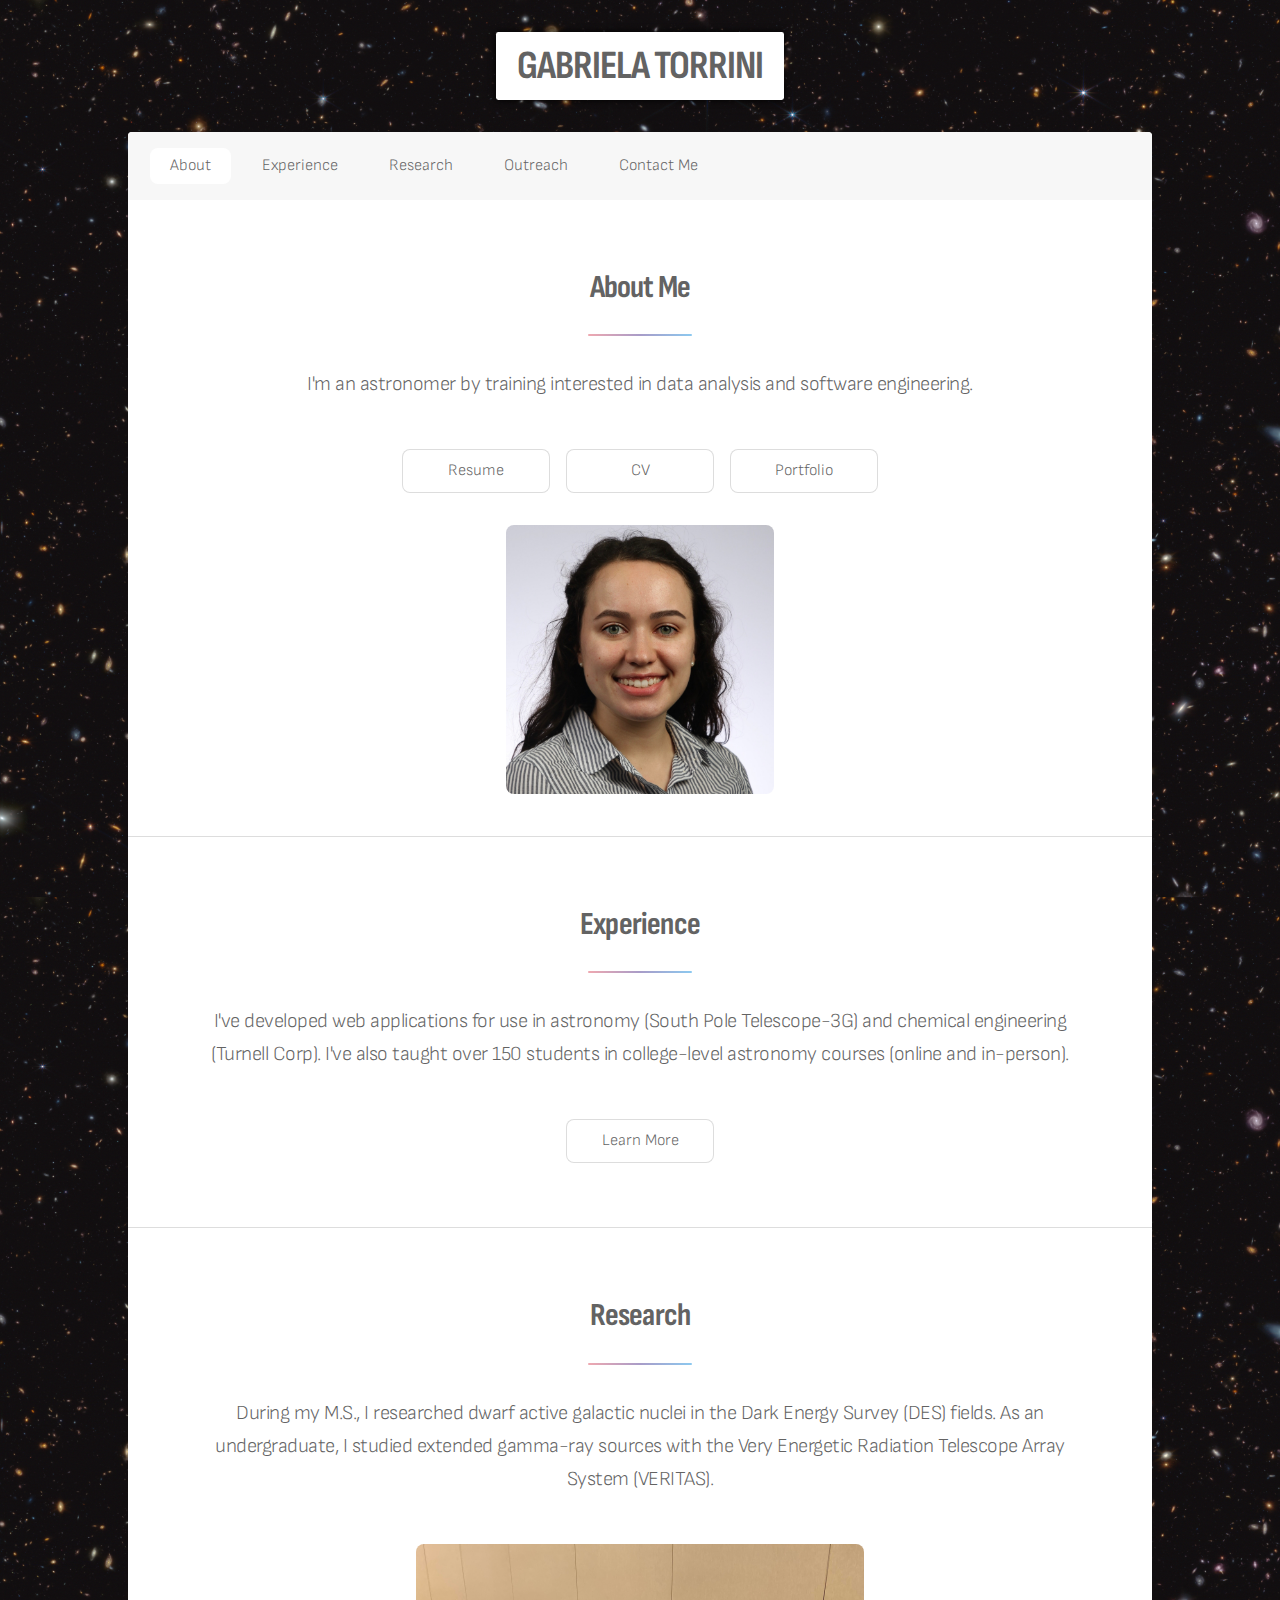
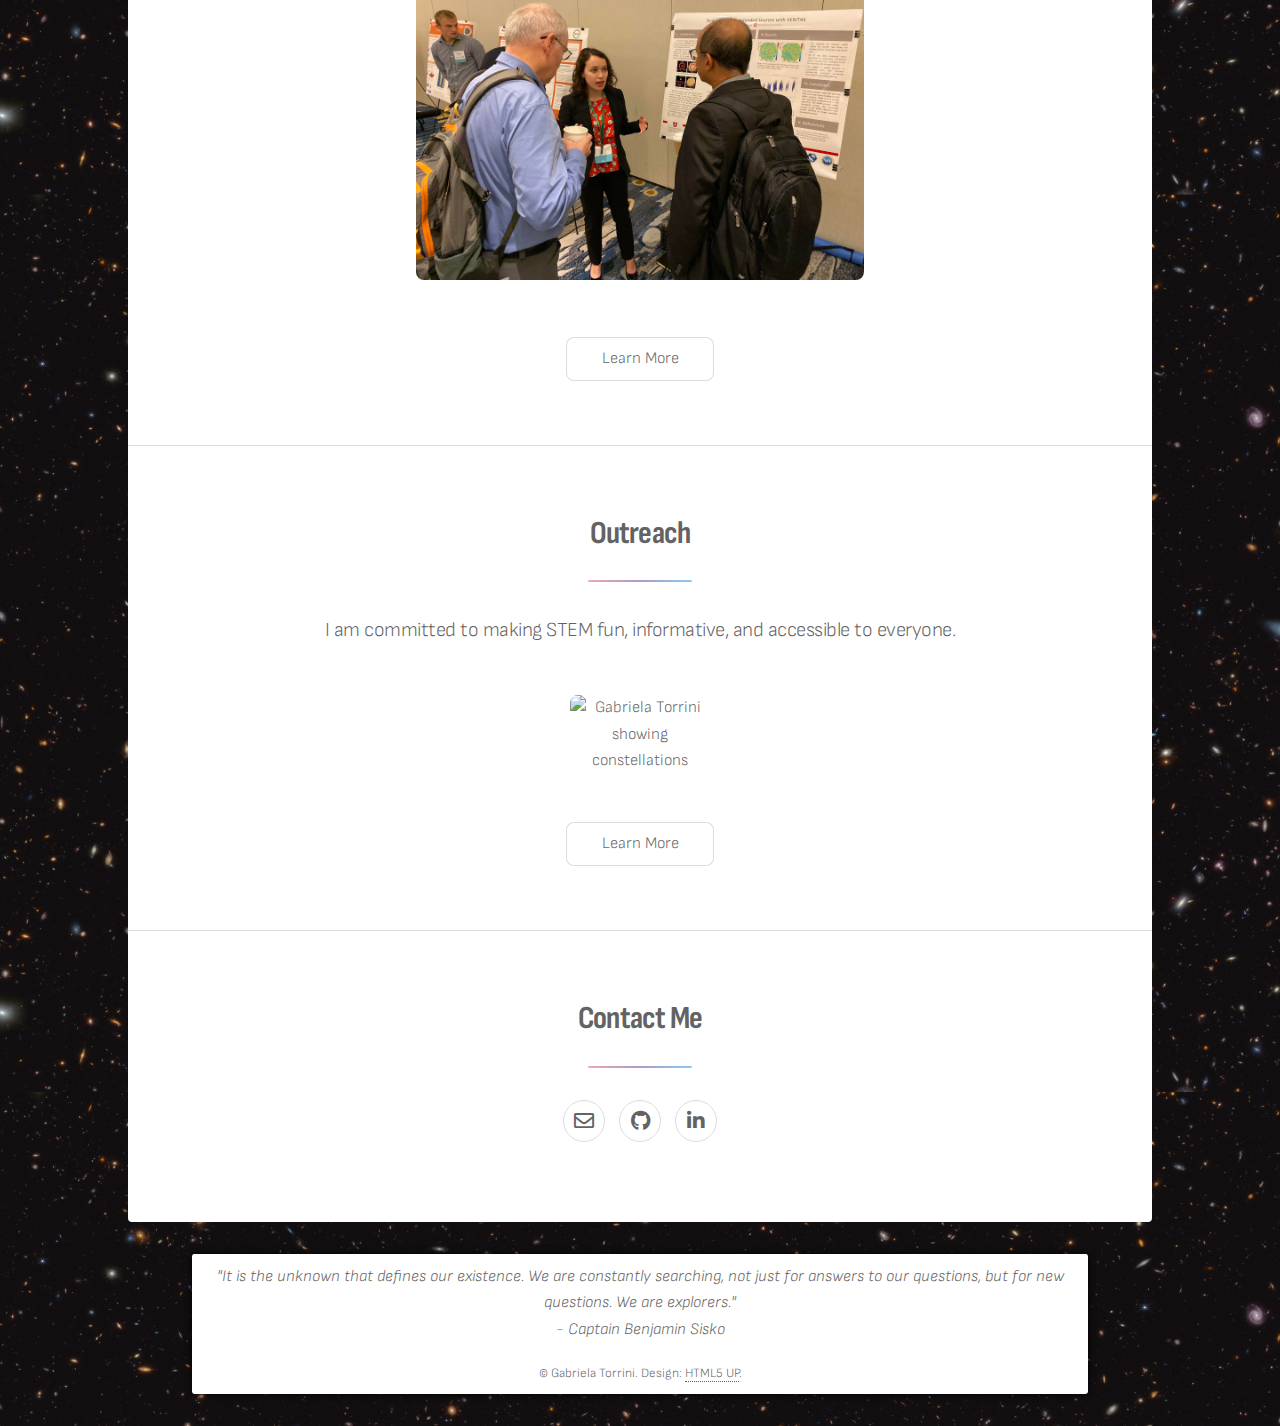
==== commit 0ab6f584: "Fixed headers and footers" ====
--- a/index.html
+++ b/index.html
@@ -25,7 +25,9 @@
 
 				<!-- Header -->
 					<header id="header">
-						<h1 class="contrast-text"><span class="contrast-box">GABRIELA TORRINI</span></h1>
+						<div class="contrast-box">
+							<h1 class="contrast-text">GABRIELA TORRINI</h1>
+						</div>
 					</header>
 
 				<!-- Nav -->
@@ -45,20 +47,16 @@
 
 						<!-- About -->
 							<section id="about" class="main special">
-								<!--<div class="spotlight">
-									<div class="content">-->
-										<header class="major">
-											<h2>About Me</h2>
-											<p>I'm an astronomer by training interested in data analysis and software engineering.</p>
-										</header>
-									<!--</div>
-								</div>-->
-										<ul class="actions special">
-											<li><a href="Torrini_Resume.pdf" class="button">Resume</a></li>
-											<li><a href="Torrini_CV.pdf" class="button">CV</a></li>
-											<li><a href="https://github.com/gtorrini/portfolio" class="button">Portfolio</a></li>
-										</ul>
-										<span class="image"><img src="images/profile.jpg" style="max-width:30%; height:auto; margin:auto;" alt="Gabriela Torrini headshot" /></span>
+								<header class="major">
+									<h2>About Me</h2>
+									<p>I'm an astronomer by training interested in data analysis and software engineering.</p>
+								</header>
+								<ul class="actions special">
+									<li><a href="Torrini_Resume.pdf" class="button">Resume</a></li>
+									<li><a href="Torrini_CV.pdf" class="button">CV</a></li>
+									<li><a href="https://github.com/gtorrini/portfolio" class="button">Portfolio</a></li>
+								</ul>
+								<span class="image"><img src="images/profile.jpg" style="max-width:30%; height:auto; margin:auto;" alt="Gabriela Torrini headshot" /></span>
 							</section>
 
 						<!-- Experience Section -->
@@ -118,7 +116,7 @@
 
 				<!-- Footer -->
 					<footer id="footer">
-						<div class="align-center contrast-box">
+						<div class="contrast-box">
 							<p class="contrast-text"><i>"It is the unknown that defines our existence. We are constantly searching, not just for answers to our questions, but for new questions. We are explorers." <br /> - Captain Benjamin Sisko</i></p>
 							<p class="copyright contrast-text">&copy; Gabriela Torrini. Design: <a href="https://html5up.net">HTML5 UP</a>.</p>
 						</div>
--- a/assets/css/main.css
+++ b/assets/css/main.css
@@ -323,10 +323,6 @@
 		text-align: left;
 	}
 
-	.align-center {
-		text-align: center;
-	}
-
 	.align-right {
 		text-align: right;
 	}
@@ -361,9 +357,9 @@
 	}
 
 .contrast-text {
-/*	font-weight: bolder;*/
 	color: #636363;
-	margin: 0;
+	padding: 10px;
+	margin-bottom: 0;
 }
 
 .contrast-box {
@@ -371,10 +367,18 @@
 	box-shadow: 0px 0px 7px black;
 	box-sizing: border-box;
 	border-radius: 0.15em;
-	padding-left: 0.4em;
-	padding-top: 0.2em;
-	padding-right: 0.4em;
-	padding-bottom: 0.2em;
+}
+
+header div.contrast-box {
+	max-width: 18em;
+	margin-left: auto;
+	margin-right: auto;
+}
+
+@media screen and (max-width: 720px) {
+	header div.contrast-box {
+		max-width: 14em;
+	}
 }
 
 /* Row */
@@ -3123,9 +3127,9 @@
 		text-align: center;
 	}
 
-		#header h1 {
+/*		#header h1 {
 			margin: 0.5em 0 0.5em 0;
-		}
+		}*/
 
 		#header p {
 			font-size: 1.25em;
@@ -3174,7 +3178,7 @@
 		@media screen and (max-width: 1280px) {
 
 			#header {
-				padding: 0.1em 4em 0.1em 4em ;
+				padding: 2em 4em 2em 4em ;
 			}
 
 				#header.alt {
@@ -3186,7 +3190,7 @@
 		@media screen and (max-width: 980px) {
 
 			#header {
-				padding: 0.1em 3em 0.1em 3em ;
+				padding: 2em 3em 2em 3em ;
 			}
 
 				#header.alt {
@@ -3198,7 +3202,7 @@
 		@media screen and (max-width: 736px) {
 
 			#header {
-				padding: 0.1em 2em 0.1em 2em ;
+				padding: 1em 2em 1em 2em ;
 			}
 
 				#header p {
@@ -3223,7 +3227,7 @@
 		@media screen and (max-width: 480px) {
 
 			#header {
-				padding: 0.1em 1.5em 0.1em 1.5em ;
+				padding: 1em 1.5em 1em 1.5em ;
 			}
 
 				#header.alt {
@@ -3235,7 +3239,7 @@
 		@media screen and (max-width: 360px) {
 
 			#header {
-				padding: 0.1em 1em 0.1em 1em ;
+				padding: 0.5em 1em 0.5em 1em ;
 			}
 
 				#header.alt {
@@ -3832,6 +3836,7 @@
 		/*		width: calc(100% + 2em);*/
 		width: 100%;
 		margin: 0;
+		text-align: center;
 	}
 
 		/*		#footer > * {
@@ -3841,7 +3846,7 @@
 
 		#footer .copyright {
 			width: 100%;
-			margin: 1em 0 0 0;
+			margin: 0;
 			font-size: 0.8em;
 			text-align: center;
 		}
@@ -3887,7 +3892,7 @@
 		}
 	}
 
-	@media screen and (max-width: 480px) {
+	@media screen and (max-width: 360px) {
 
 		#footer {
 			padding: 0.5em 1em 0.5em 1em;
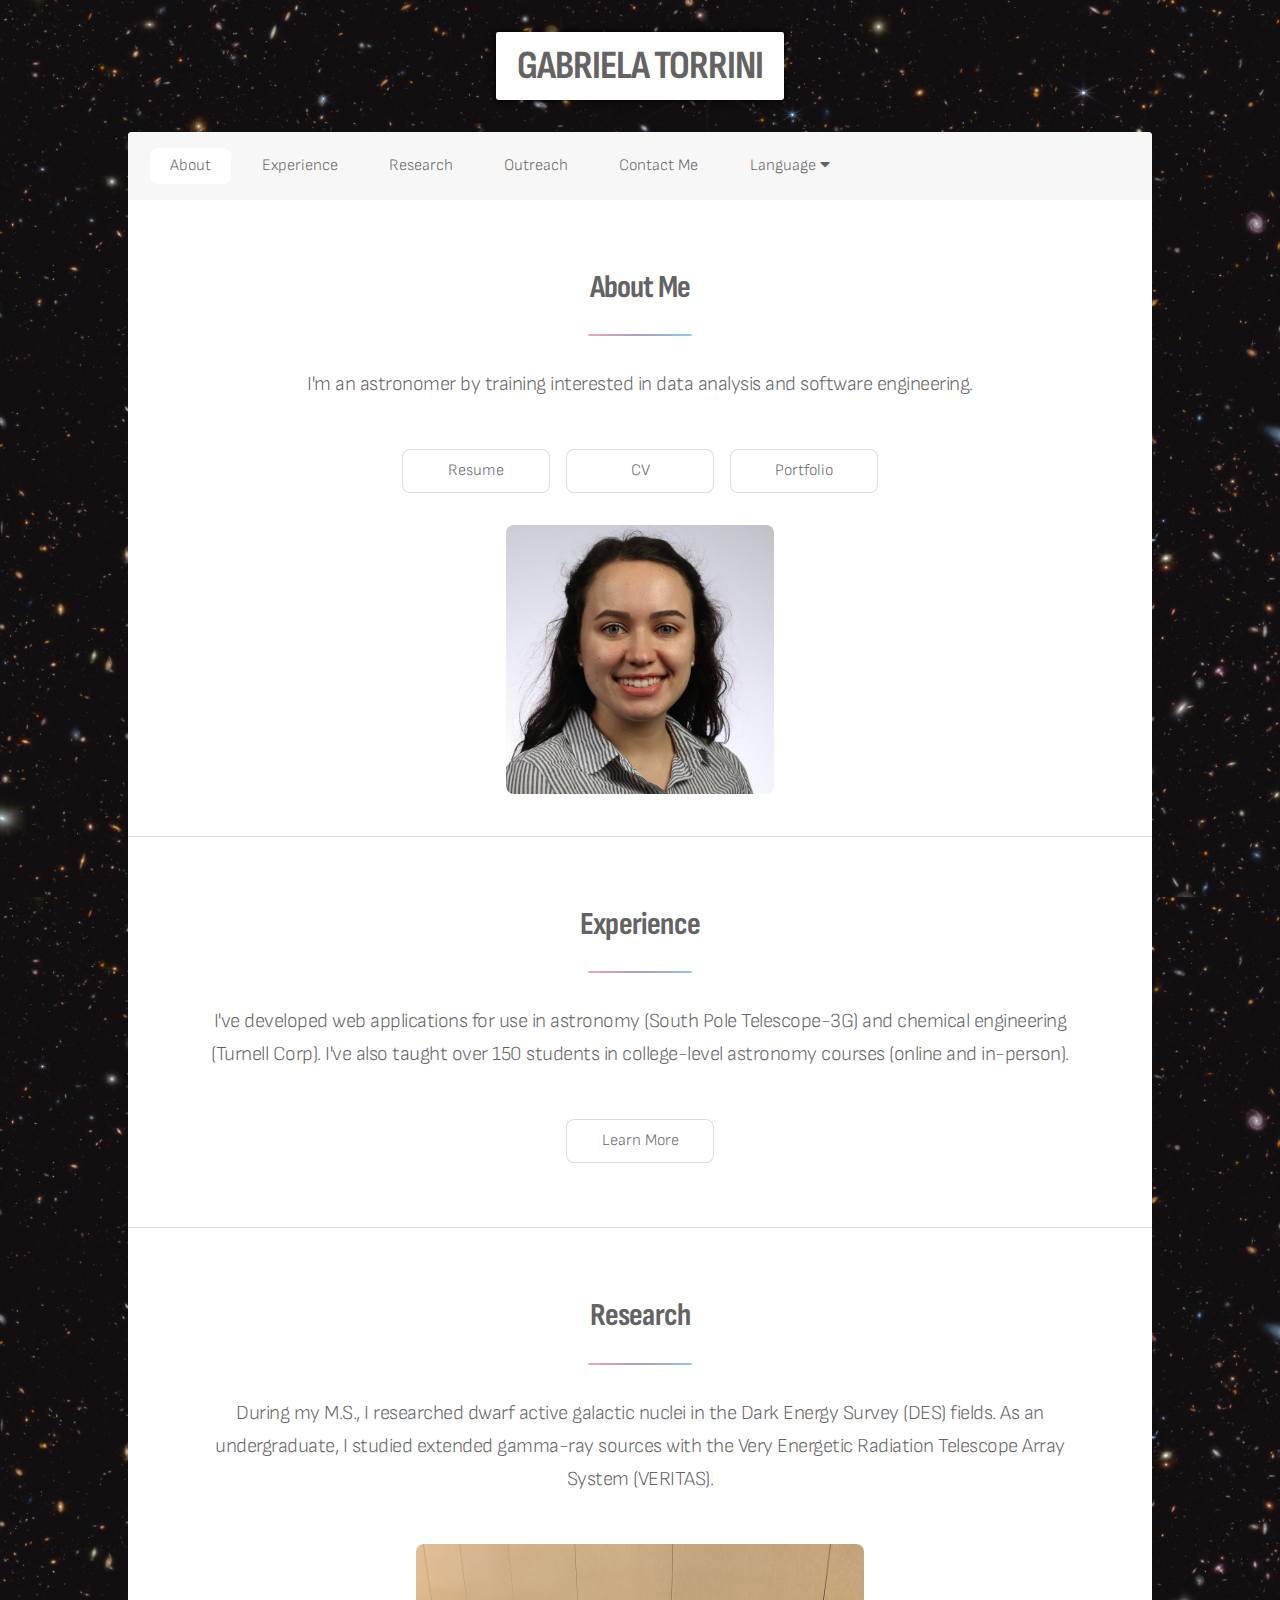
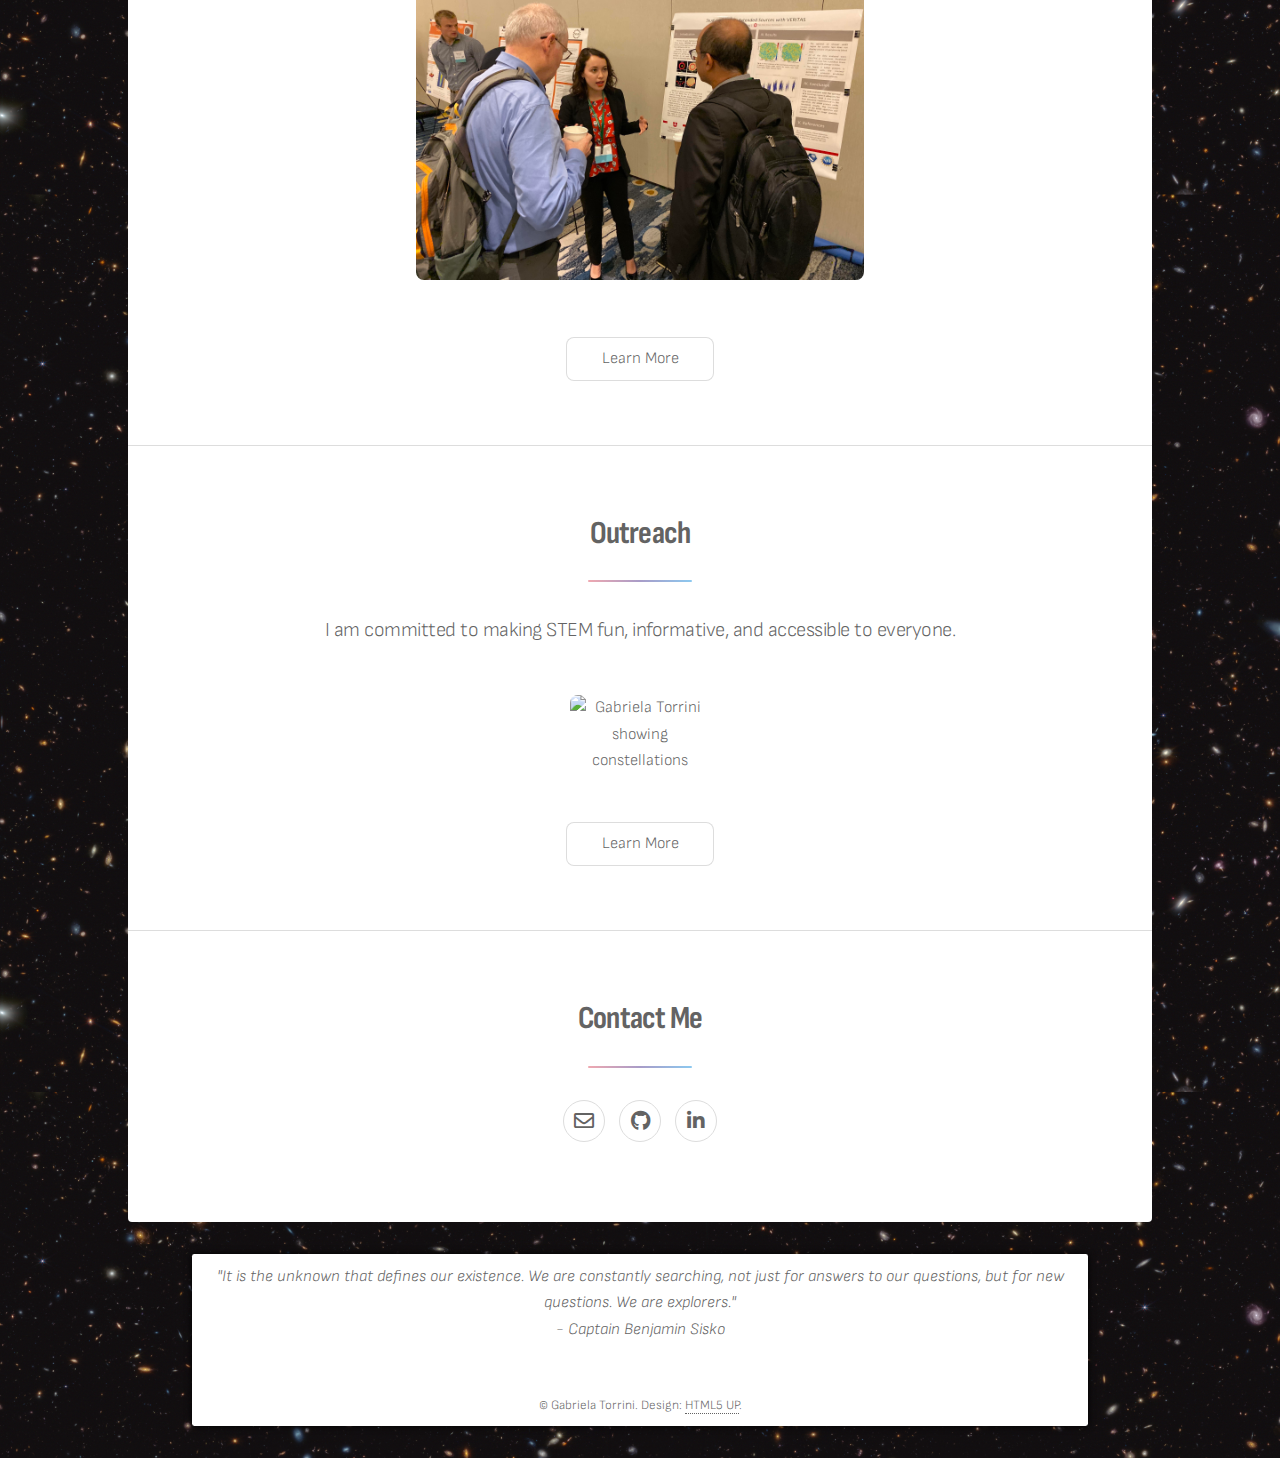
==== commit b8f7f4dc: "Merge branch 'spanish-version' into master" ====
--- a/index.html
+++ b/index.html
@@ -8,7 +8,7 @@
 	<head>
 		<title>Gabriela Torrini | Personal Website</title>
 		<meta charset="utf-8" />
-		<meta lang="en-us" />
+		<meta lang="en-US" />
 		<meta name="viewport" content="width=device-width, initial-scale=1, user-scalable=no" />
 		<meta name="description" content="Gabriela Torrini is an astronomer and software developer." />
 		<meta property="og:title" content="Gabriela Torrini | Personal Website" />
@@ -38,6 +38,12 @@
 							<li><a href="#research">Research</a></li>
 							<li><a href="#outreach">Outreach</a></li>
 							<li><a href="#contact">Contact Me</a></li>
+							<li class="dropdown"><p class="dropbtn">Language <i class="fa fa-caret-down"></i></p>
+								<ul class="dropdown-content">
+									<li><a href="index.html" class="droplink">English</a></li>
+									<li><a href="#" class="droplink">Spanish</a></li>
+								</ul>
+							</li>
 							<li class="icon"><a id="menu-link" href="javascript:void(0);" class="fa fa-bars"></a></li>
 						</ul>
 					</nav>
--- a/assets/css/main.css
+++ b/assets/css/main.css
@@ -12,7 +12,8 @@
 	border: 0;
 	font-size: 100%;
 	font: inherit;
-	vertical-align: baseline;}
+	vertical-align: baseline;
+}
 
 article, aside, details, figcaption, figure,
 footer, header, hgroup, menu, nav, section {
@@ -105,12 +106,6 @@
 	}
 
 body {
-	/*		background-color: #935d8c;*/
-	/*		background-image: url("images/overlay.png"), -moz-linear-gradient(45deg, #e37682 15%, #5f4d93 85%);
-		background-image: url("images/overlay.png"), -webkit-linear-gradient(45deg, #e37682 15%, #5f4d93 85%);
-		background-image: url("images/overlay.png"), -ms-linear-gradient(45deg, #e37682 15%, #5f4d93 85%);
-		background-image: url("images/overlay.png"), linear-gradient(45deg, #e37682 15%, #5f4d93 85%);*/
-/*	background-image: url("https://stsci-opo.org/STScI-01H1Q2DKR7FRQAMDGBGCDAMSPX.png");*/
 	background-image: url("images/jwst-dfs.png");
 	background-size: 100%;
 }
@@ -201,7 +196,7 @@
 		font-style: italic;
 	}
 
-	p {
+	p:not(.dropbtn) {
 		margin: 0 0 2em 0;
 	}
 
@@ -3283,7 +3278,7 @@
 			color: #636363;
 		}
 
-		#nav a:hover {
+		#nav a:hover:not(.droplink) {
 			color: #636363;
 		}
 
@@ -3333,7 +3328,7 @@
 				float: left;
 			}
 
-				#nav ul li a {
+				#nav ul li a, .dropbtn {
 					-moz-transition: font-size 0.2s ease;
 					-webkit-transition: font-size 0.2s ease;
 					-ms-transition: font-size 0.2s ease;
@@ -3348,7 +3343,7 @@
 					text-align: center;
 				}
 
-					#nav ul li a:hover {
+					#nav ul li a:hover, .dropdown:hover {
 						background-color: rgba(222, 222, 222, 0.25);
 					}
 
@@ -3382,7 +3377,7 @@
 		/* Generic responsive menu */
 		@media screen and (max-width: 736px) {
 			/* Only display first li and icon on small screens */
-			#nav ul.topnav li:not(:first-child) {
+			#nav ul.topnav li:not(:first-child), .dropdown .dropbtn {
 				display: none;
 			}
 
@@ -3405,6 +3400,20 @@
 				#nav ul.topnav.responsive li {
 					float: none;
 					display: block;
+					text-align: left;
+				}
+
+				#nav ul.topnav.responsive .dropdown {
+					float: none;
+				}
+
+				#nav ul.topnav.responsive .dropdown-content {
+					position: relative;
+				}
+
+				#nav ul.topnav.responsive .dropdown .dropbtn {
+					display: block;
+					width: 100%;
 					text-align: left;
 				}
 		}
@@ -3952,4 +3961,37 @@
 	.option-button {
 		padding: 0 1.5em;
 		margin: 0 0.75em;
-	}+	}
+
+	/* Language Dropdown */
+	.dropdown {
+		float: left;
+		overflow: hidden;
+		margin: 0;
+		padding: 0;
+	}
+
+	.dropdown-content {
+		display: none;
+		position: absolute;
+		background-color: #636363;
+		min-width: 160px;
+		box-shadow: 0px 8px 16px 0px rgba(0, 0, 0, 0.2);
+		z-index: 1;
+	}
+
+	.dropdown-content a {
+		float: none;
+		color: white;
+		text-decoration: none;
+		display: block;
+		text-align: left;
+	}
+
+/*	.dropdown-content a:hover {
+		background-color: rgba(222, 222, 222, 0.25);
+	}*/
+
+	.dropdown:hover .dropdown-content {
+		display: block;
+	}
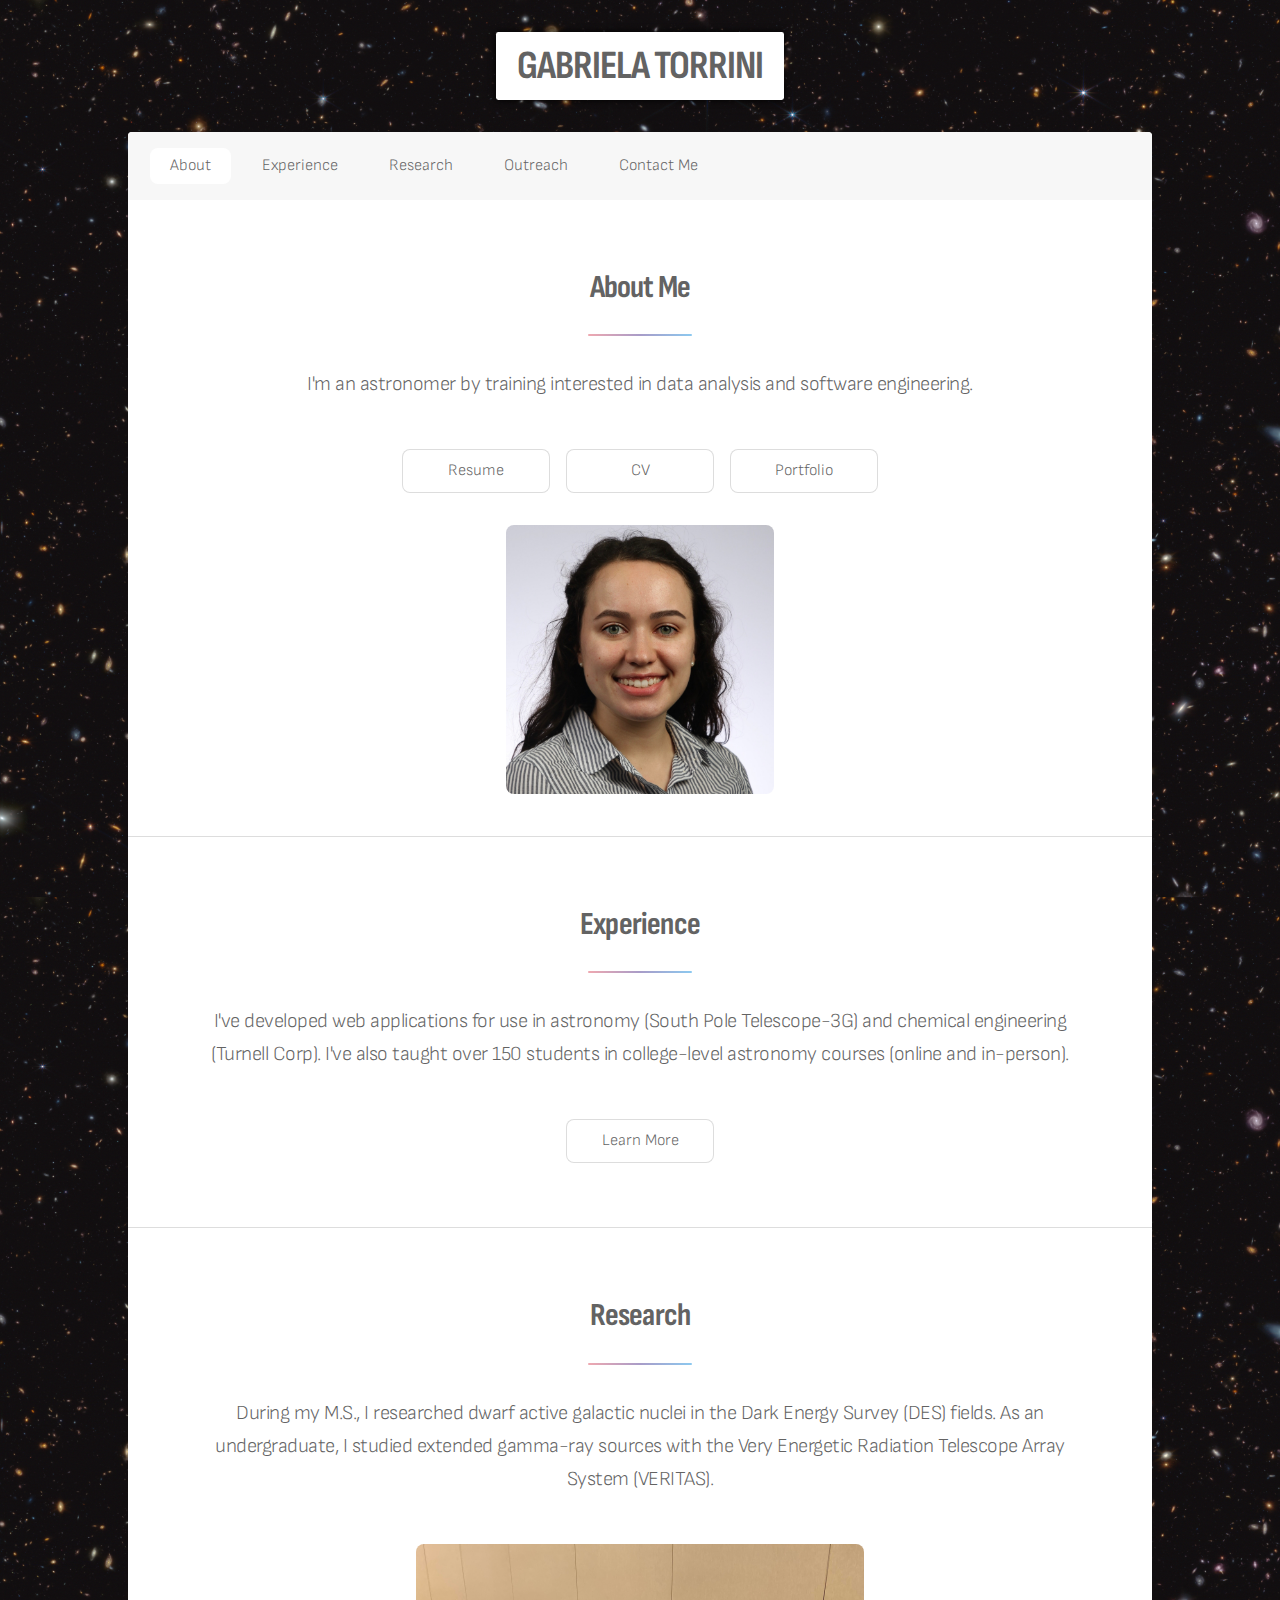
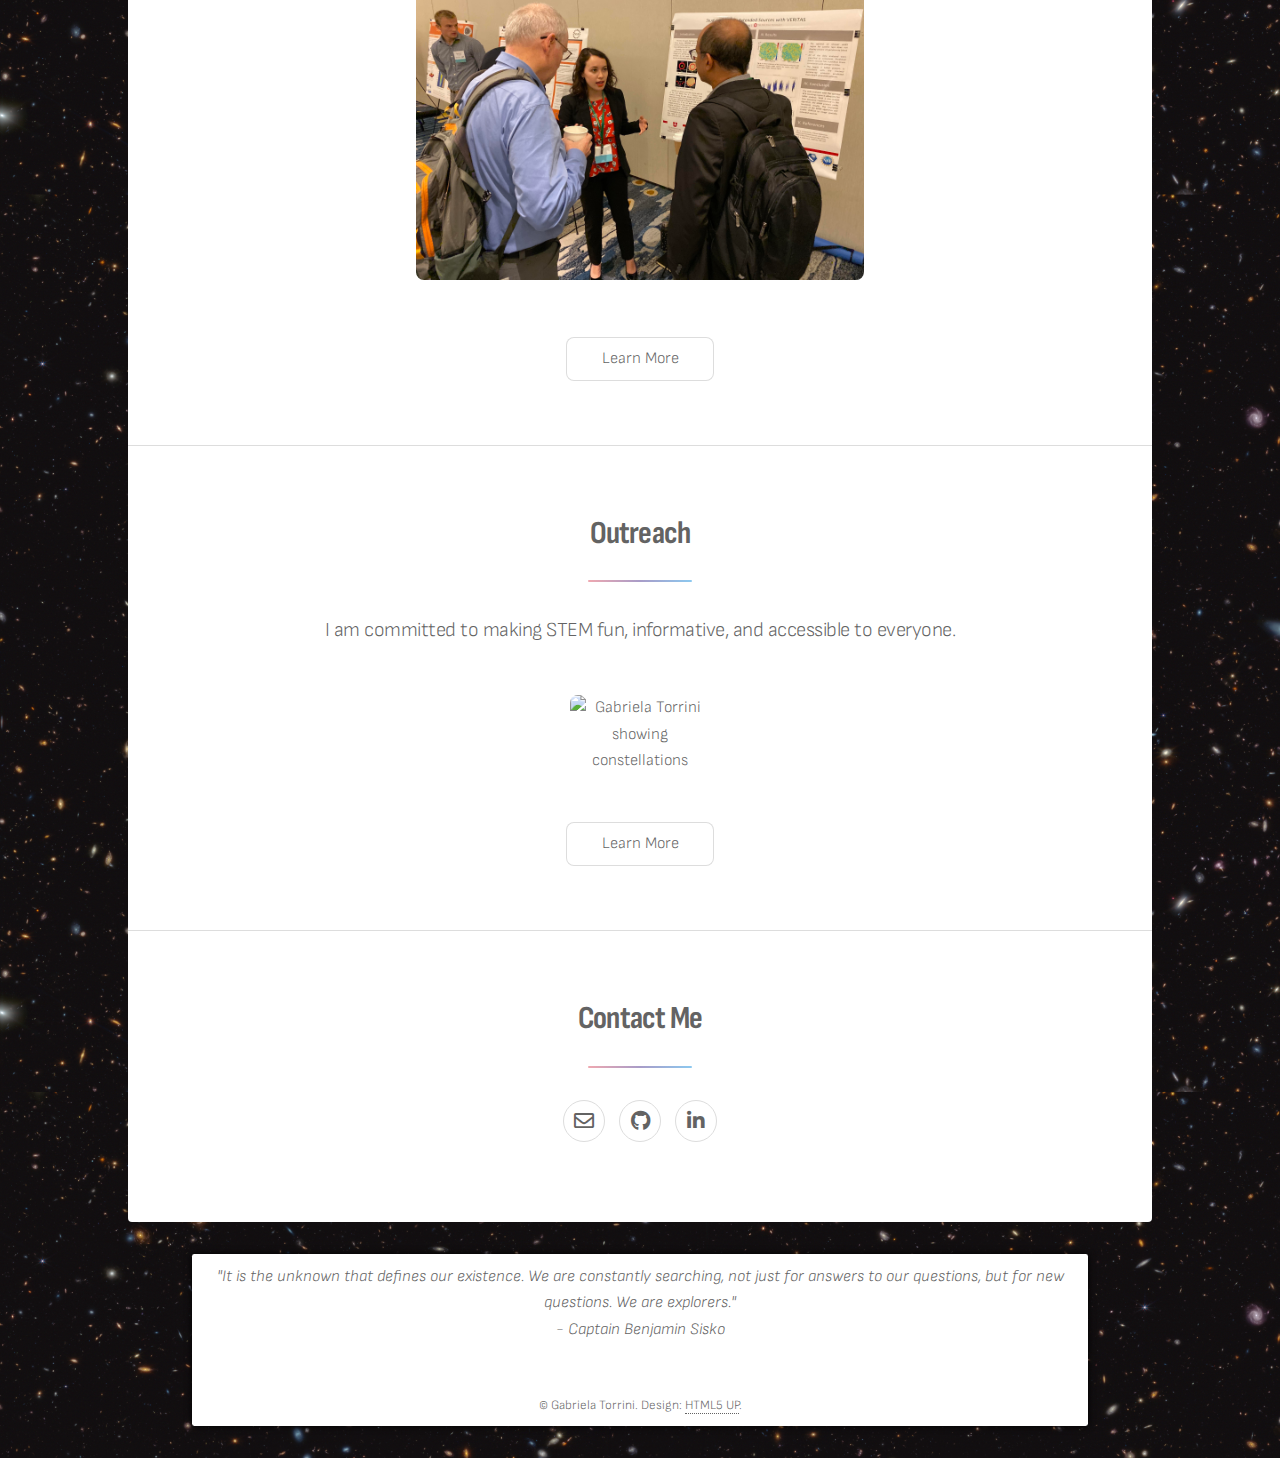
==== commit d3ba97f1: "Commented out language options" ====
--- a/index.html
+++ b/index.html
@@ -38,12 +38,12 @@
 							<li><a href="#research">Research</a></li>
 							<li><a href="#outreach">Outreach</a></li>
 							<li><a href="#contact">Contact Me</a></li>
-							<li class="dropdown"><p class="dropbtn">Language <i class="fa fa-caret-down"></i></p>
+							<!--<li class="dropdown"><p class="dropbtn">Language <i class="fa fa-caret-down"></i></p>
 								<ul class="dropdown-content">
 									<li><a href="index.html" class="droplink">English</a></li>
 									<li><a href="#" class="droplink">Spanish</a></li>
 								</ul>
-							</li>
+							</li>-->
 							<li class="icon"><a id="menu-link" href="javascript:void(0);" class="fa fa-bars"></a></li>
 						</ul>
 					</nav>
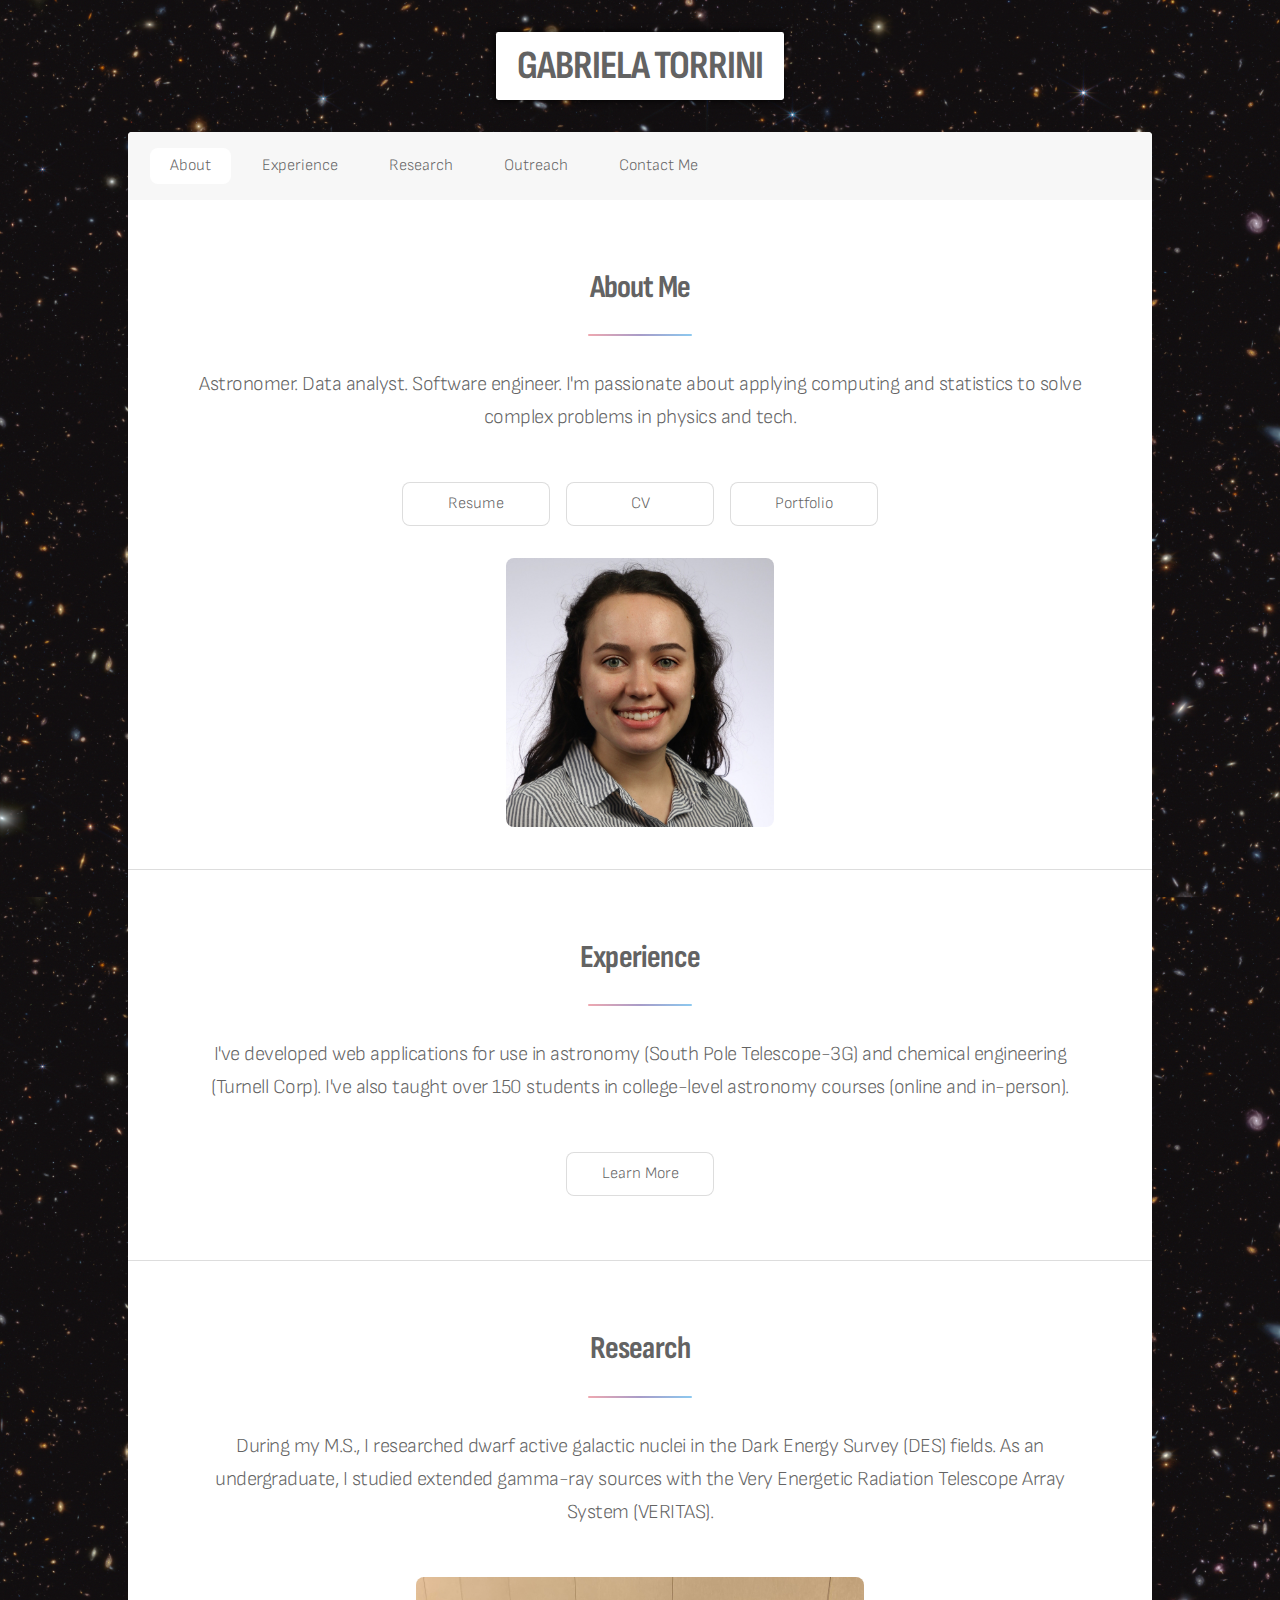
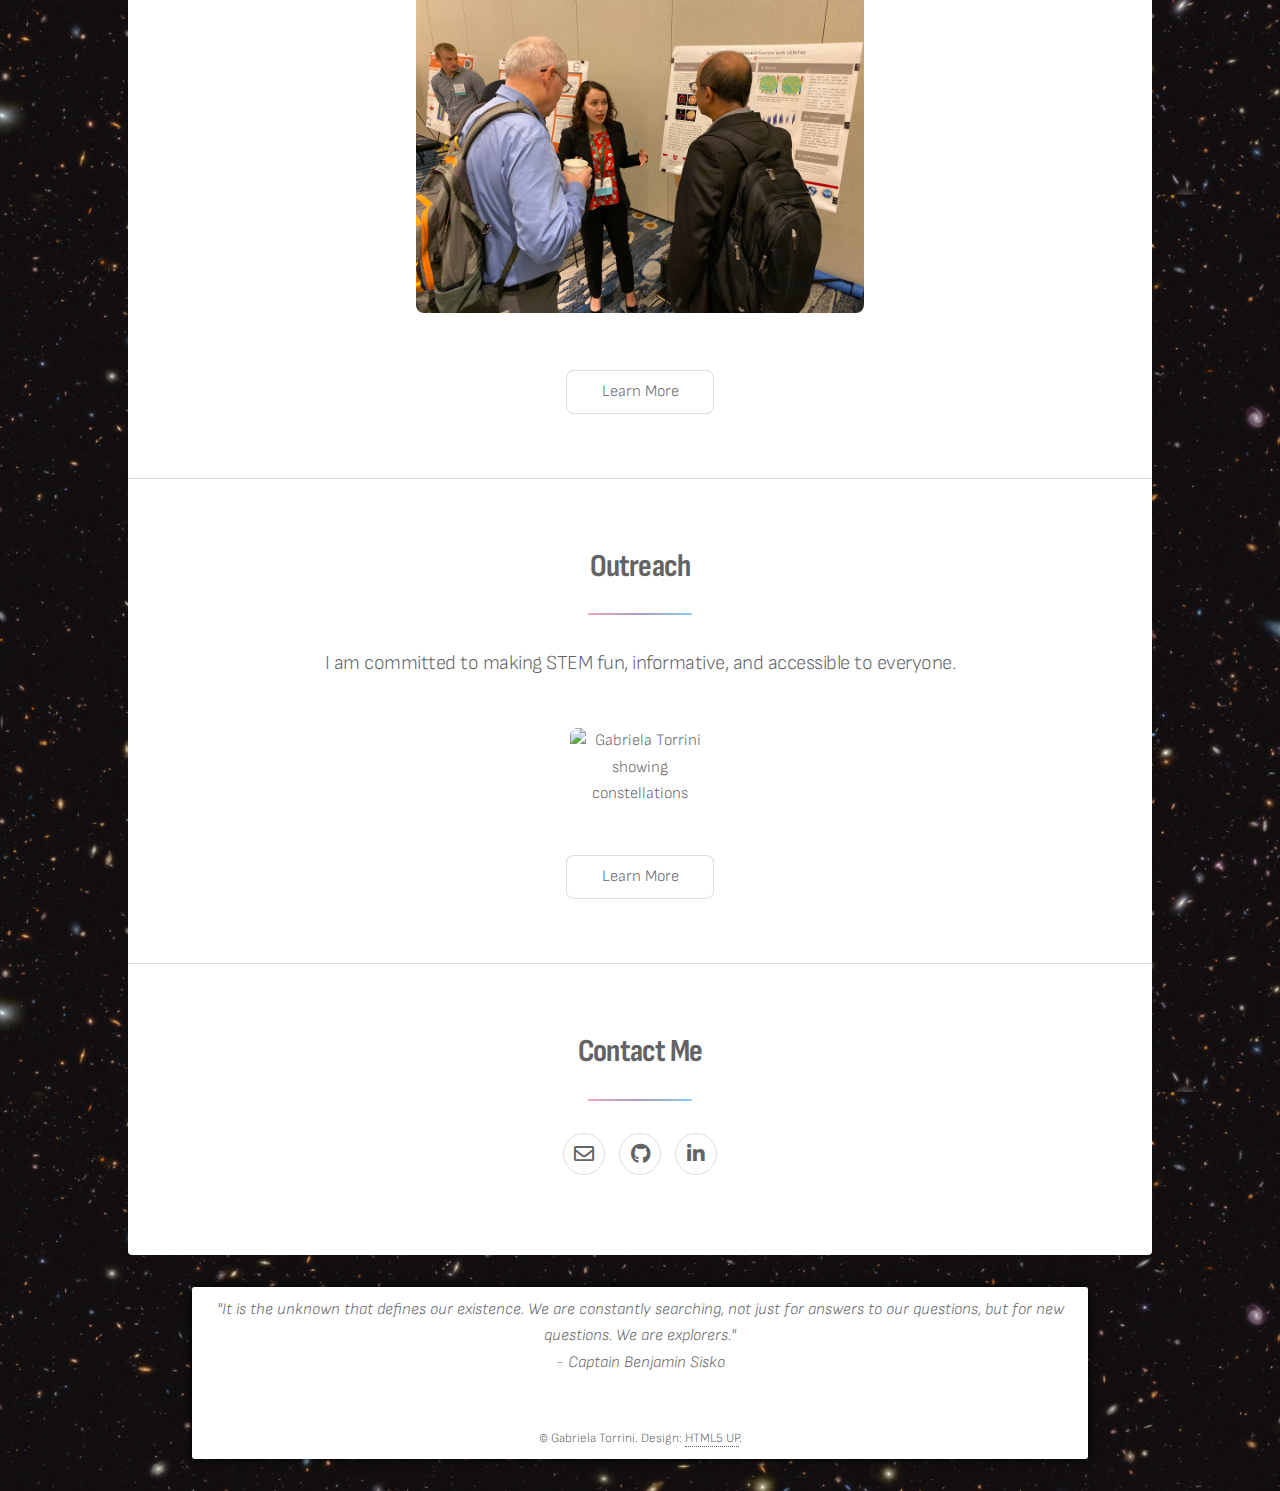
==== commit 1a4eb811: "Updated bio" ====
--- a/index.html
+++ b/index.html
@@ -10,10 +10,10 @@
 		<meta charset="utf-8" />
 		<meta lang="en-US" />
 		<meta name="viewport" content="width=device-width, initial-scale=1, user-scalable=no" />
-		<meta name="description" content="Gabriela Torrini is an astronomer and software developer." />
+		<meta name="description" content="Gabriela Torrini is an astronomer, data analyst, and software developer." />
 		<meta property="og:title" content="Gabriela Torrini | Personal Website" />
 		<meta property="og:image" content="assets/images/jwst-dfs.png" />
-		<meta property="og:description" content="Astronomy & Software Development" />
+		<meta property="og:description" content="Astronomy & Tech" />
 		<link rel="stylesheet" href="assets/css/main.css" />
 		<noscript><link rel="stylesheet" href="assets/css/noscript.css" /></noscript>
 		<script src="ResponsiveMenu.js" defer></script>
@@ -55,7 +55,7 @@
 							<section id="about" class="main special">
 								<header class="major">
 									<h2>About Me</h2>
-									<p>I'm an astronomer by training interested in data analysis and software engineering.</p>
+									<p>Astronomer. Data analyst. Software engineer. I'm passionate about applying computing and statistics to solve complex problems in physics and tech.</p>
 								</header>
 								<ul class="actions special">
 									<li><a href="Torrini_Resume.pdf" class="button">Resume</a></li>
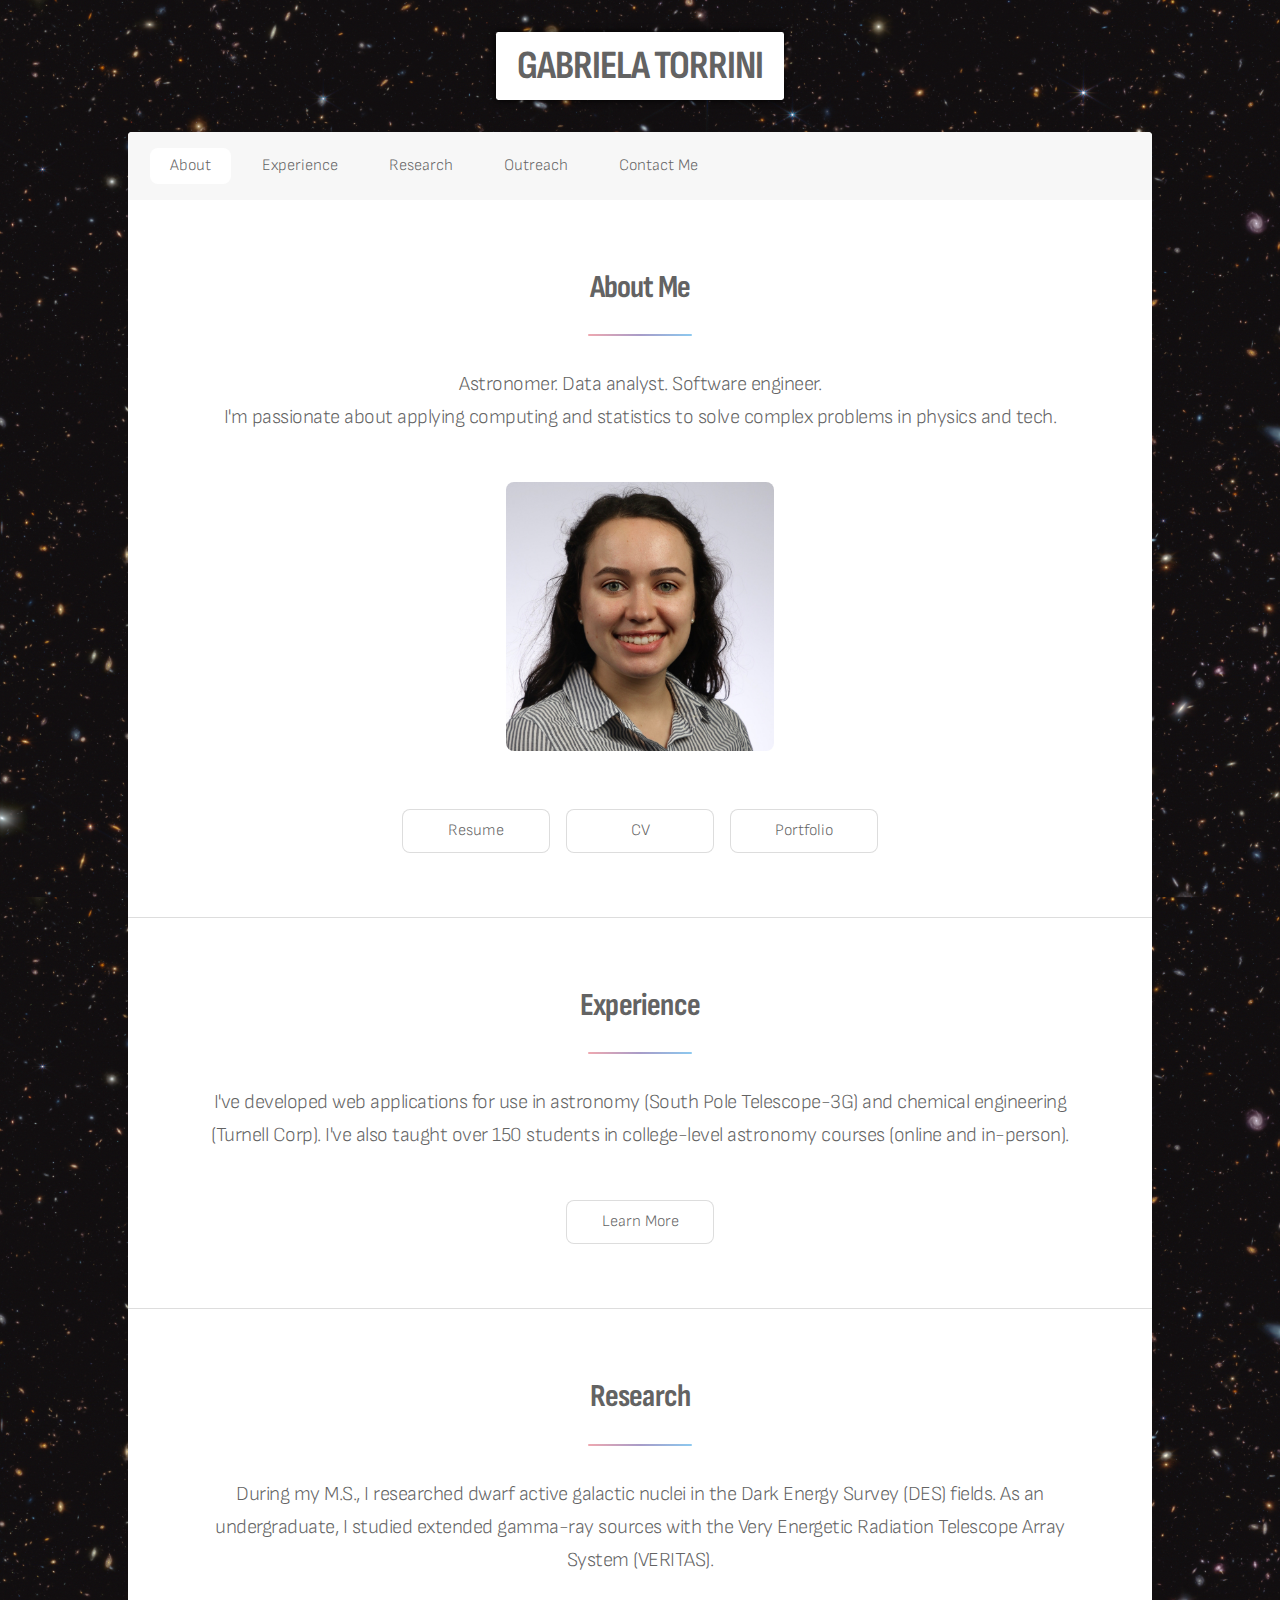
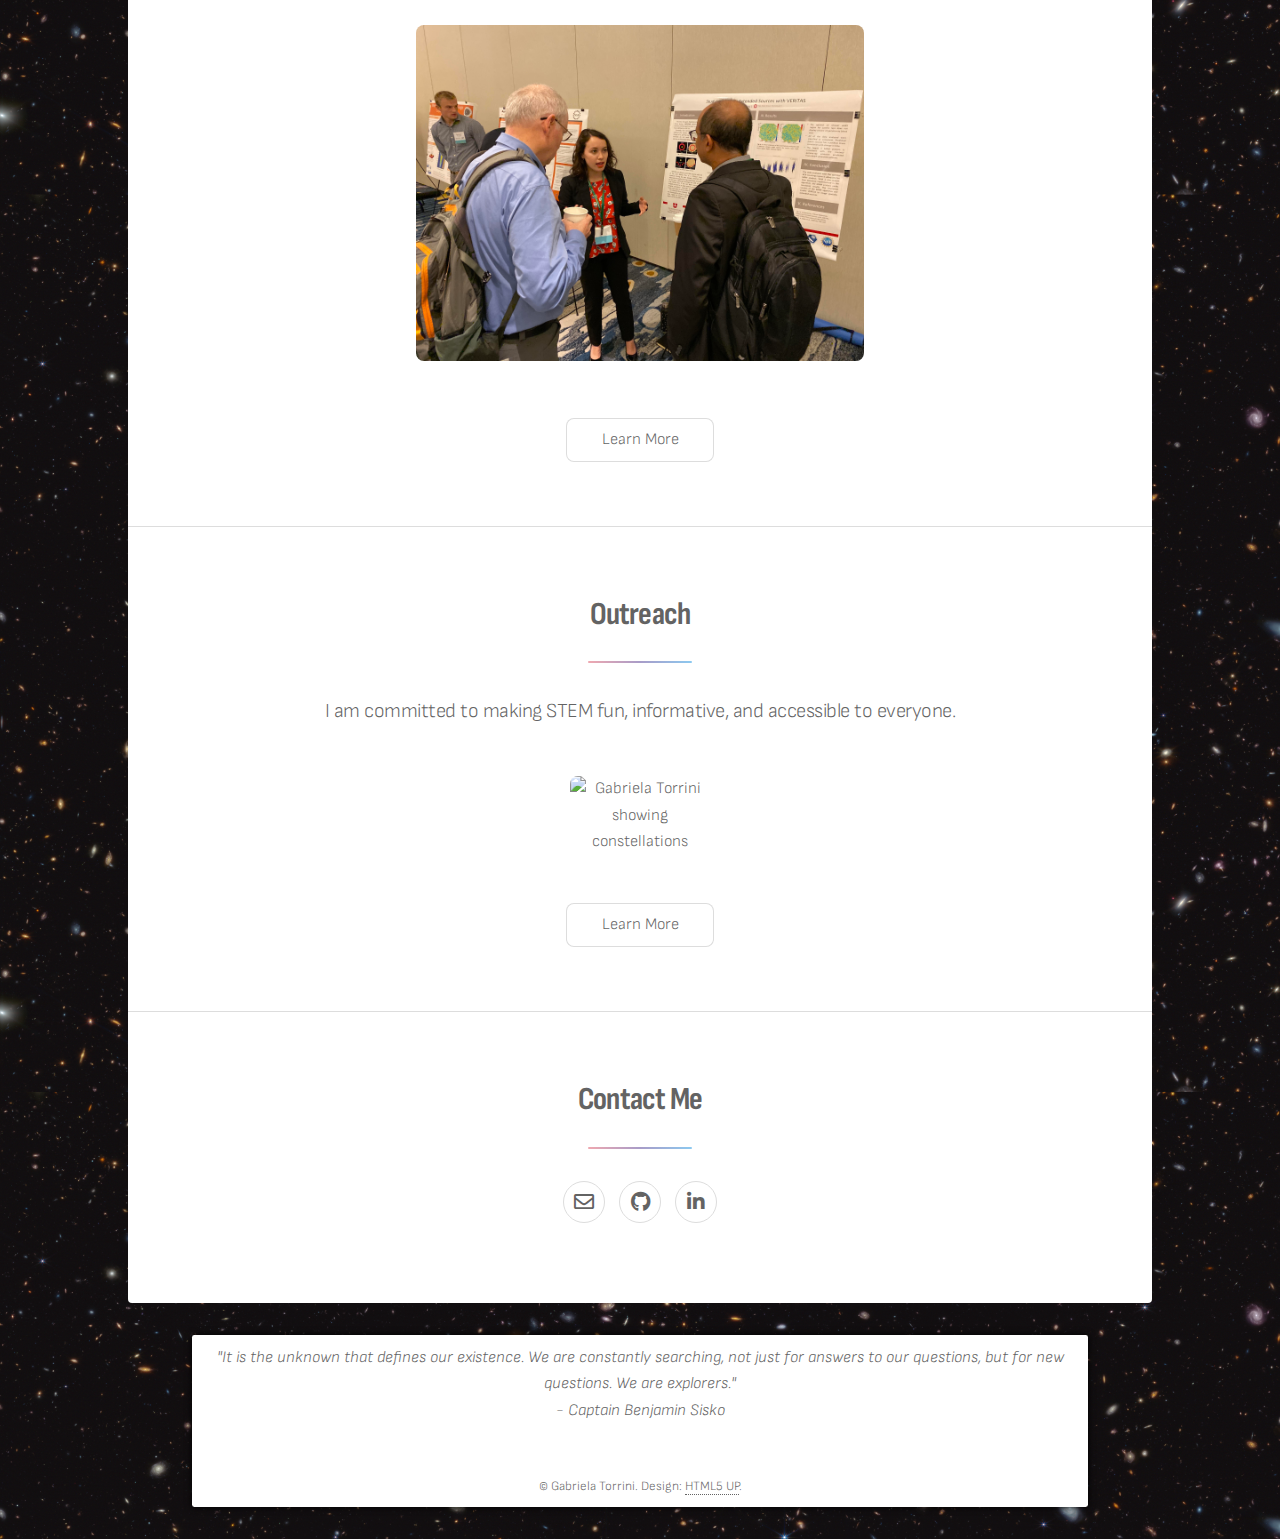
==== commit 56129dc9: "Fixed bio" ====
--- a/index.html
+++ b/index.html
@@ -55,14 +55,16 @@
 							<section id="about" class="main special">
 								<header class="major">
 									<h2>About Me</h2>
-									<p>Astronomer. Data analyst. Software engineer. I'm passionate about applying computing and statistics to solve complex problems in physics and tech.</p>
+									<p>Astronomer. Data analyst. Software engineer. <br/> I'm passionate about applying computing and statistics to solve complex problems in physics and tech.</p>
 								</header>
-								<ul class="actions special">
-									<li><a href="Torrini_Resume.pdf" class="button">Resume</a></li>
-									<li><a href="Torrini_CV.pdf" class="button">CV</a></li>
-									<li><a href="https://github.com/gtorrini/portfolio" class="button">Portfolio</a></li>
-								</ul>
 								<span class="image"><img src="images/profile.jpg" style="max-width:30%; height:auto; margin:auto;" alt="Gabriela Torrini headshot" /></span>
+								<footer class="major">
+									<ul class="actions special">
+										<li><a href="Torrini_Resume.pdf" class="button">Resume</a></li>
+										<li><a href="Torrini_CV.pdf" class="button">CV</a></li>
+										<li><a href="https://github.com/gtorrini/portfolio" class="button">Portfolio</a></li>
+									</ul>
+								</footer>
 							</section>
 
 						<!-- Experience Section -->
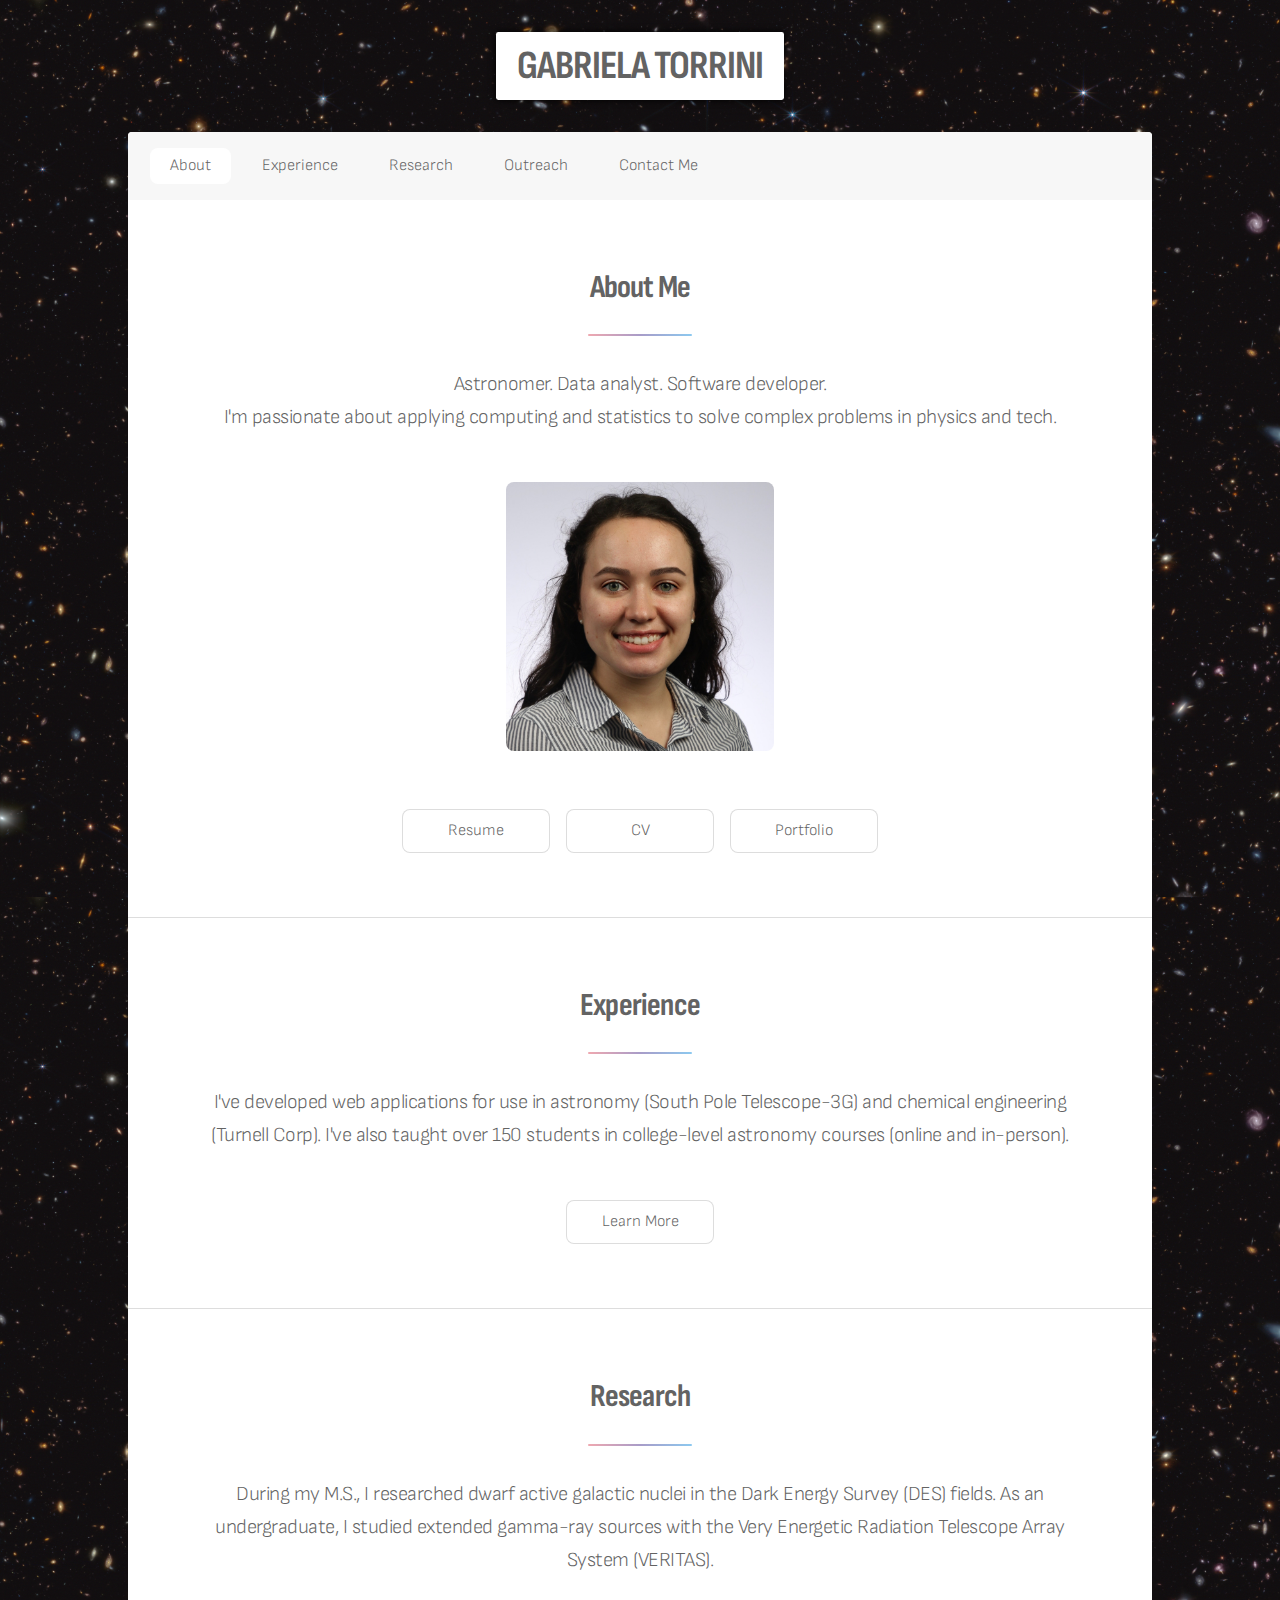
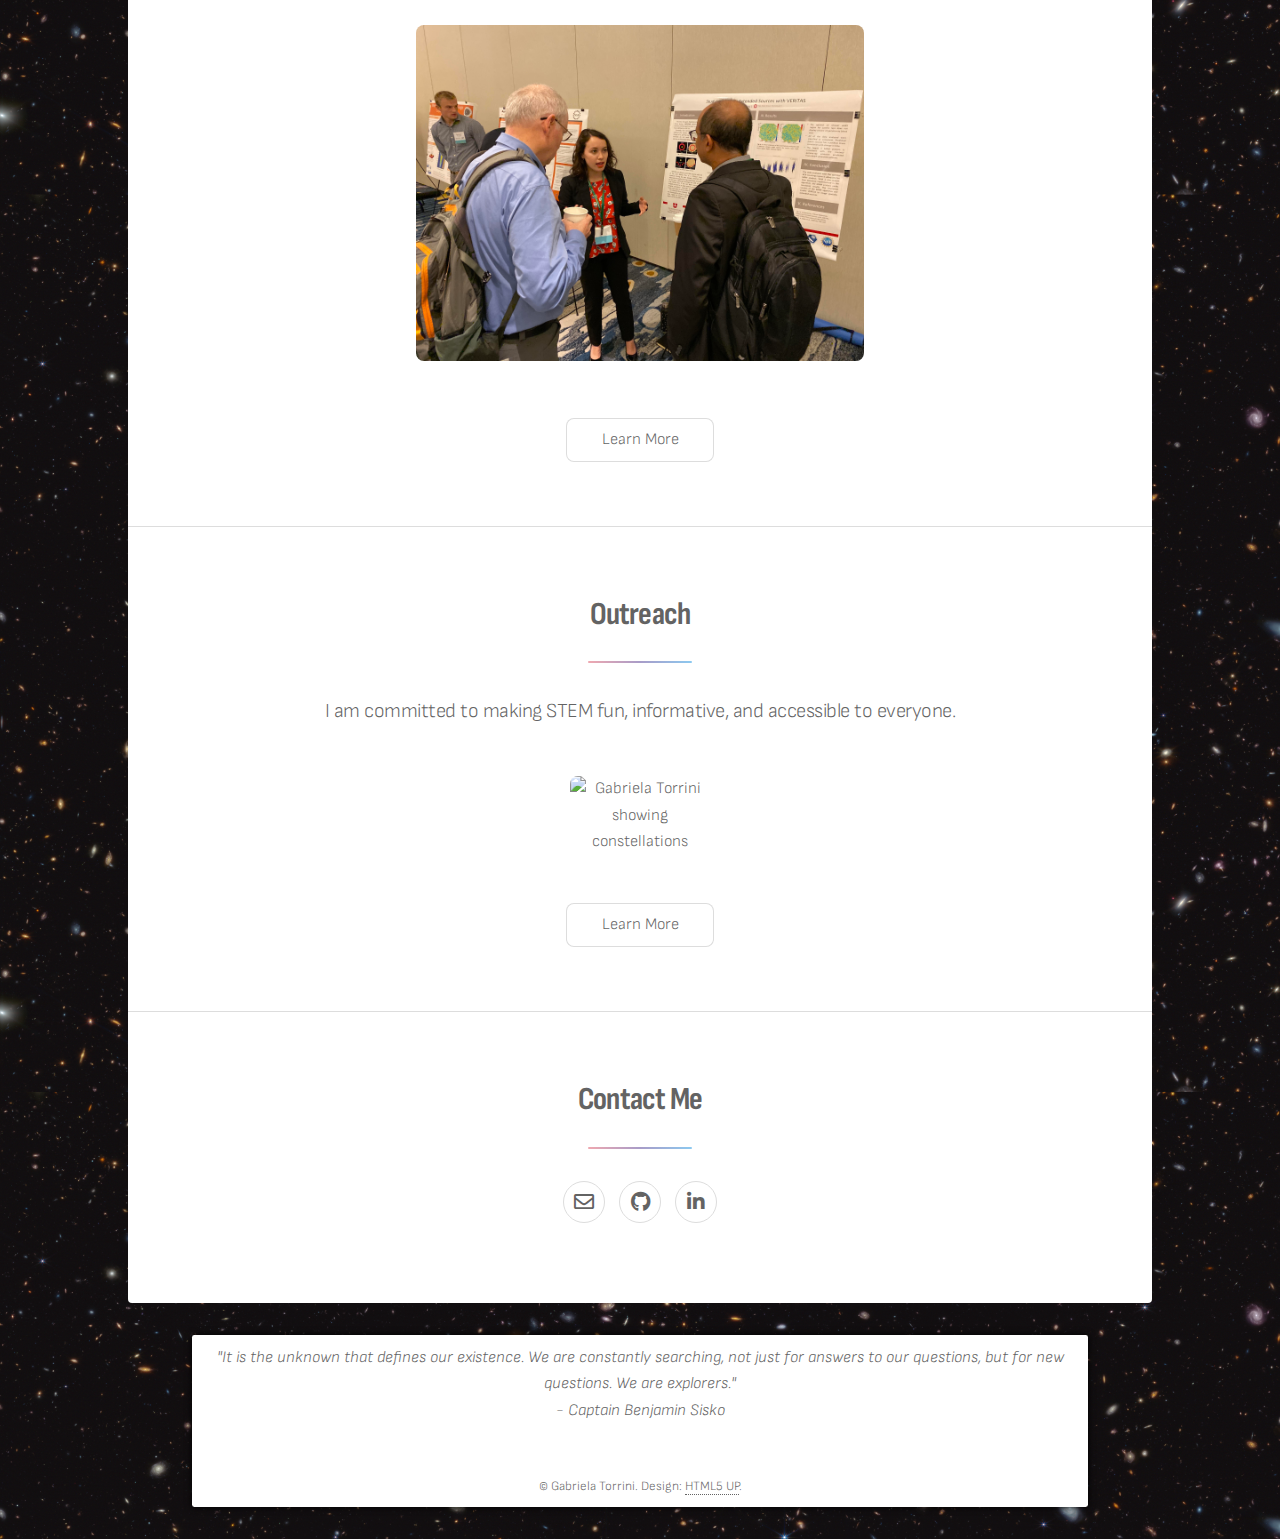
==== commit 10c849a2: "Edited meta tags and 'about' section" ====
--- a/index.html
+++ b/index.html
@@ -55,7 +55,7 @@
 							<section id="about" class="main special">
 								<header class="major">
 									<h2>About Me</h2>
-									<p>Astronomer. Data analyst. Software engineer. <br/> I'm passionate about applying computing and statistics to solve complex problems in physics and tech.</p>
+									<p>Astronomer. Data analyst. Software developer. <br/> I'm passionate about applying computing and statistics to solve complex problems in physics and tech.</p>
 								</header>
 								<span class="image"><img src="images/profile.jpg" style="max-width:30%; height:auto; margin:auto;" alt="Gabriela Torrini headshot" /></span>
 								<footer class="major">
